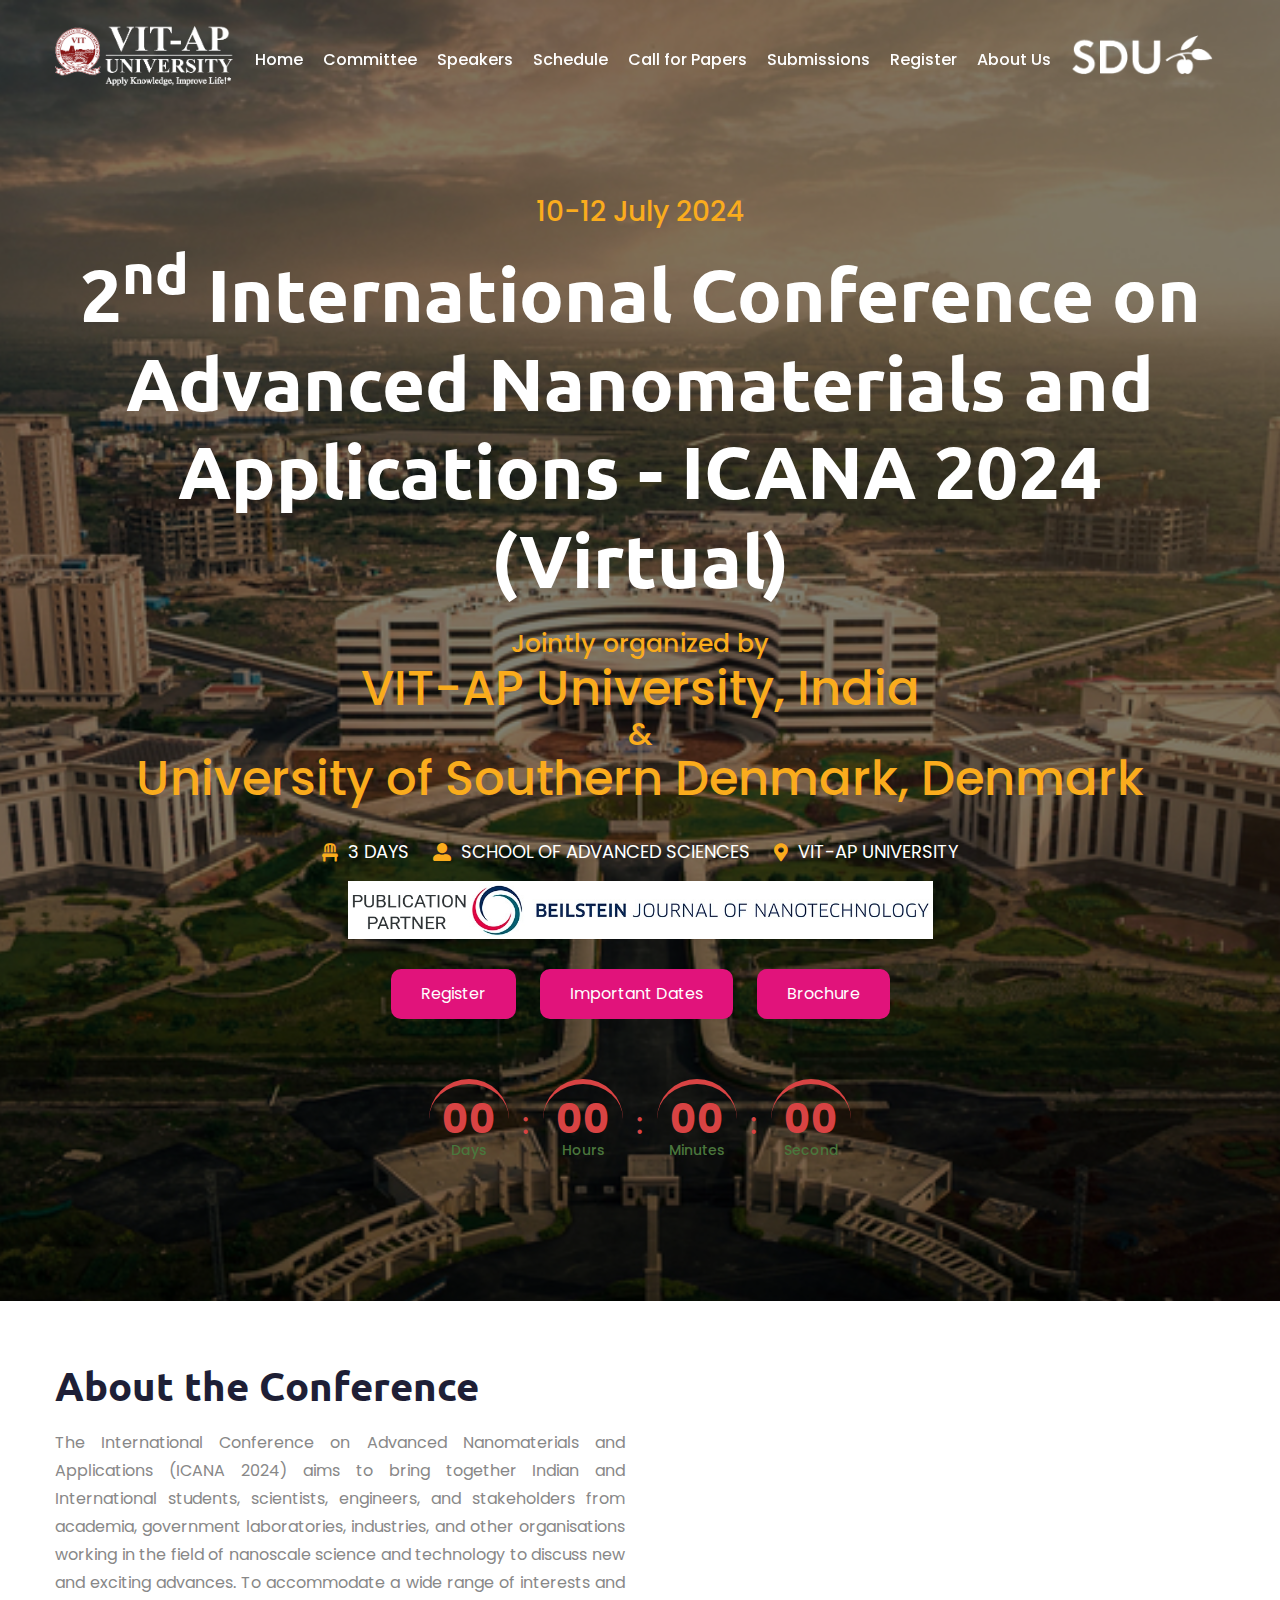
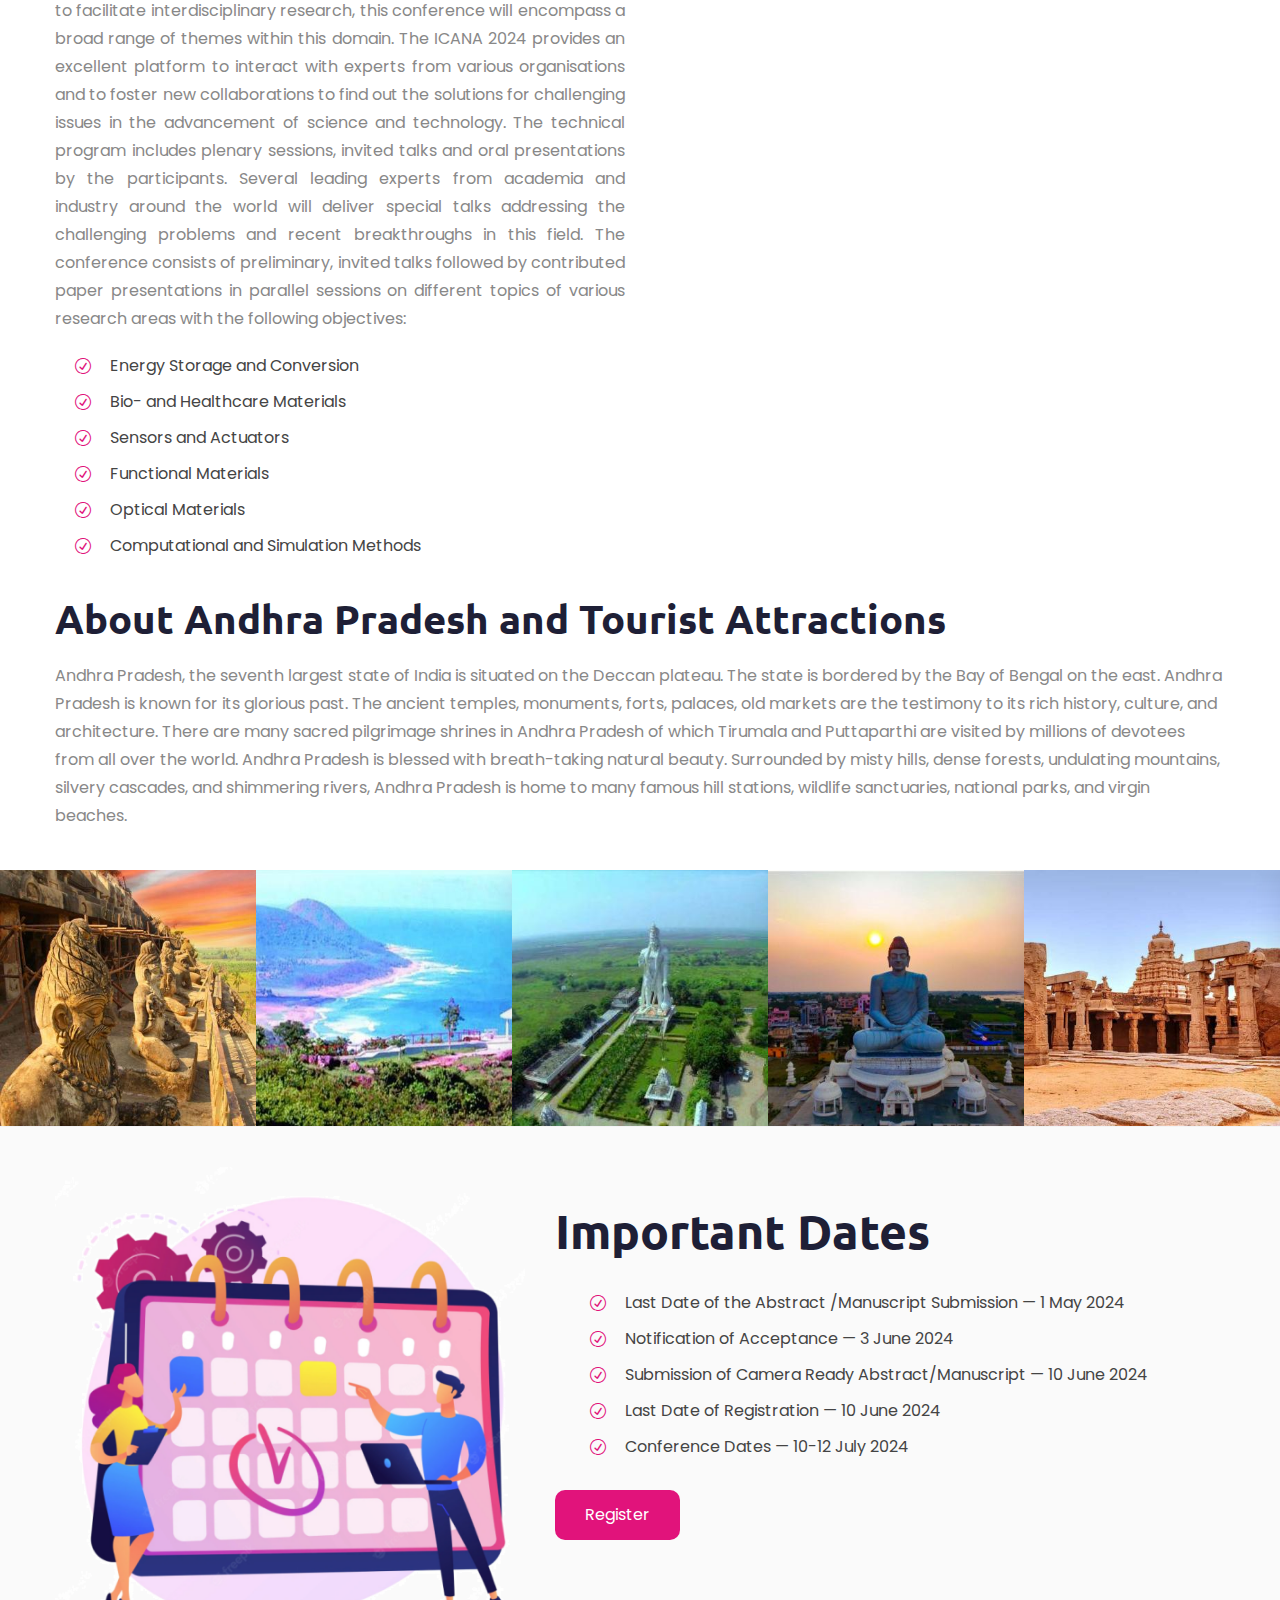
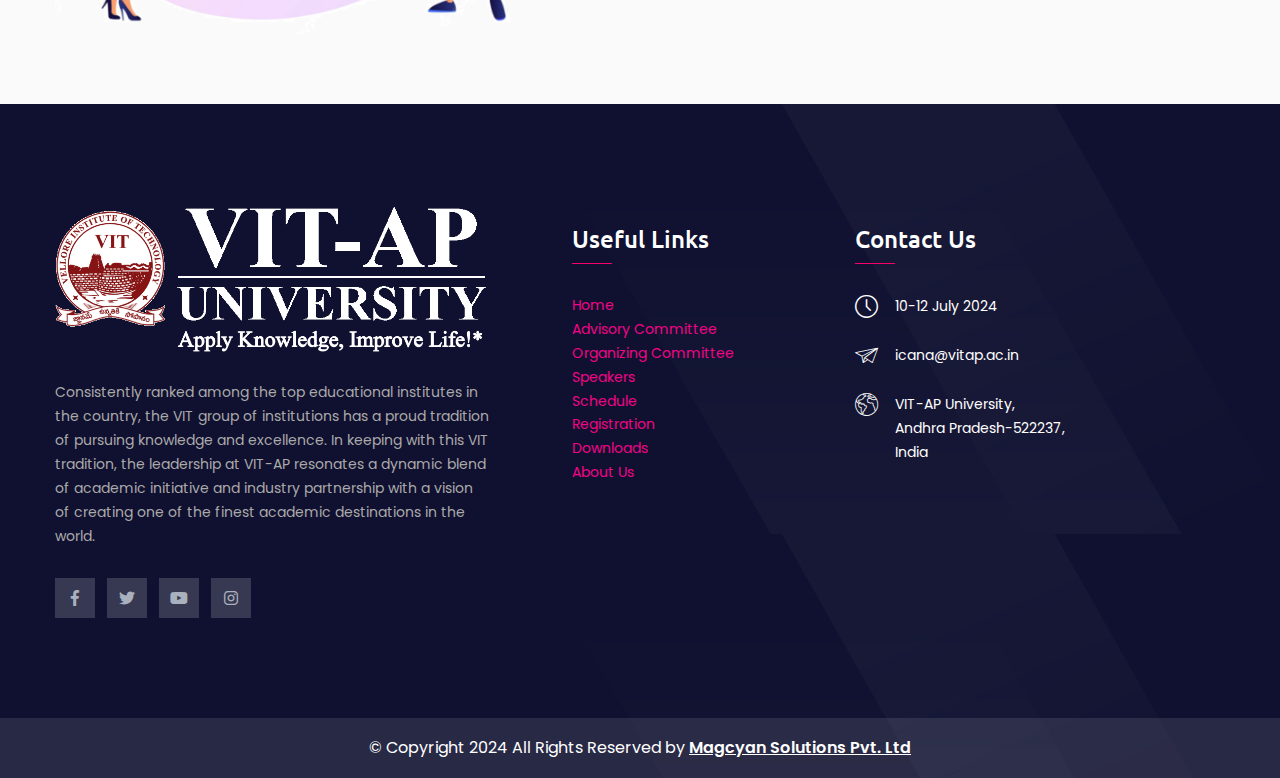
==== index.html @ 4a4b2428 "Lakshmi Email Feb20 11am" ====
<!DOCTYPE html>

<html lang="en">


<head>

    <meta http-equiv="cache-control" content="no-cache">
    <meta charset="utf-8">
    <meta http-equiv="cache-control" content="no-cache">
    <meta http-equiv="cache-control" content="no-cache">
    <meta charset="utf-8">
    <meta charset="utf-8">
    <title>ICANA | VIT-AP | 2024</title>

    <!-- Stylesheets -->

    <link href="css/bootstrap.css" rel="stylesheet">

    <link href="css/style.css" rel="stylesheet">

    <link href="css/responsive.css" rel="stylesheet">

    <!--Color Switcher Mockup-->

    <link href="css/color-switcher-design.css" rel="stylesheet">



    <link rel="shortcut icon" href="images/favicon.png" type="image/x-icon">

    <link rel="icon" href="images/favicon.png" type="image/x-icon">



    <!-- Responsive -->

    <meta http-equiv="X-UA-Compatible" content="IE=edge">

    <meta name="viewport" content="width=device-width, initial-scale=1.0, maximum-scale=1.0, user-scalable=0">



    <!--[if lt IE 9]><script src="https://cdnjs.cloudflare.com/ajax/libs/html5shiv/3.7.3/html5shiv.js"></script><![endif]-->

    <!--[if lt IE 9]><script src="js/respond.js"></script><![endif]-->



</head>



<body>



    <div class="page-wrapper">



        <!-- Preloader -->

        <div class="preloader"></div>

        <!-- Header span -->





        <!-- Main Header-->

        <header class="main-header">

            <div class="main-box">

                <div class="auto-container clearfix">


                    <div class="logo-box">
                        <div class="logo"><a href="https://vitap.ac.in/" target="_blank"><img src="images/logo.png"
                                    alt="" /></a>
                        </div>


                    </div>
                    <!--Nav Box-->

                    <div class="nav-outer clearfix">

                        <!--Mobile Navigation Toggler-->

                        <div class="mobile-nav-toggler"><span class="icon flaticon-menu"></span></div>

                        <!-- Main Menu -->

                        <nav class="main-menu navbar-expand-md navbar-light">

                            <div class="navbar-header">

                                <!-- Togg le Button -->

                                <button class="navbar-toggler" type="button" data-toggle="collapse"
                                    data-target="#navbarSupportedContent" aria-controls="navbarSupportedContent"
                                    aria-expanded="false" aria-label="Toggle navigation">

                                    <span class="icon flaticon-menu-button"></span>

                                </button>

                            </div>



                            <div class="collapse navbar-collapse clearfix" id="navbarSupportedContent">

                                <ul class="navigation clearfix">

                                    <li><a href="index.html">Home</a></li>

                                    <li class="dropdown"><a href="#">Committee</a>
                                        <ul>
                                            <li><a href="Advisory.html">Advisory</a></li>
                                            <li><a href="OrgCom.html">Organizing</a></li>
                                        </ul>
                                    </li>

                                    <li><a href="speaker.html">Speakers</a></li>

                                    <li><a href="schedule.html">Schedule</a></li>

                                    <li><a href="papers.html">Call for Papers</a></li>

                                    <li><a href="submit.html">Submissions</a></li>

                                    <li><a href="register.html">Register</a></li>

                                    <li><a href="about.html">About Us</a></li>
                                </ul>

                                <div class="logo" style="padding-left: 20px; max-width: 162px;"><a
                                        href="https://www.sdu.dk/en" target="_blank"><img src="images/logo2_white.png"
                                            alt="" title=""></a>
                                </div>

                        </nav>


                        <!-- Main Menu End-->

                    </div>




                </div>

            </div>



            <!-- Mobile Menu  -->

            <div class="mobile-menu">

                <div class="menu-backdrop"></div>

                <div class="close-btn"><span class="icon flaticon-cancel-1"></span></div>



                <!--Here Menu Will Come Automatically Via Javascript / Same Menu as in Header-->

                <nav class="menu-box">

                    <div class="nav-logo"><a href="https://vitap.ac.in/"><img src="images/logo-2.png" alt=""
                                title=""></a></div>



                    <ul class="navigation clearfix">
                        <!--Keep This Empty / Menu will come through Javascript-->
                    </ul>

                </nav>

            </div><!-- End Mobile Menu -->



        </header>

        <!--End Main Header -->



        <!-- Banner Section -->

        <section class="banner-section">

            <div class="banner-carousel owl-carousel owl-theme">

                <!-- Slide Item -->

                <div class="slide-item" style="background-image: url(images/main-slider/1.jpg);">

                    <div class="auto-container">

                        <div class="content-box">

                            <!-- <span class="title">July 16-18</span> -->

                            <span class="title">10-12 July 2024</span>
                            <h2>2<sup>nd</sup> International Conference on <br> Advanced Nanomaterials and
                                Applications - ICANA 2024 (Virtual) <br> </h2>
                            <!-- <h4>ICANA 2024 </h4> -->
                            <span class="title" style="line-height: 20px;font-size: 25px;">Jointly organized by</span>
                            <span class="title" style="line-height: 20px; font-size: xxx-large;">VIT-AP
                                University, India</span>
                            <span class="title" style="line-height: 20px; font-size: xx-large;">&</span>
                            <span class="title" style="line-height: 20px; font-size: xxx-large;">University of Southern
                                Denmark,
                                Denmark</span>

                            <ul class="info-list">
                                <li><span class="icon fa fa-chair"></span> 3 Days</li>
                                <li><span class="icon fa fa-user-alt"></span>School of Advanced Sciences</li>
                                <li><span class="icon fa fa-map-marker-alt"></span> VIT-AP University</li>
                            </ul>

                            <div style="display: block; margin-left: auto; margin-right: auto; margin-top: 10px; width: 50%;"><a href="https://www.beilstein-journals.org/bjnano/home"><img src="images/Beilstein1.jpg" alt=""
                                title=""></a></div>


                            <div class="btn-box"><a href="https://vtop1.vitap.ac.in/ICANA24/Conferenceinitial" class="theme-btn btn-style-two"
                                    style="margin: 30px 10px 0px 10px"><span class="btn-title">Register</span></a>

                                <a href="#lgx-important" class="theme-btn btn-style-two"
                                    style="margin: 30px 10px 0px 10px;"><span class="btn-title">Important
                                        Dates</span></a>
            
                                    <a href="files/Brochure_ICANA_2024.pdf" target="blank" class="theme-btn btn-style-two"
                                        style="margin: 30px 10px 0px 10px;"><span class="btn-title">Brochure</span></a>
                            </div>

                            <div class="banner-conference" style="margin-top: 50px">
                                <div class="time-counter">
                                    <div class="time-countdown clearfix" data-countdown="7/10/2024"></div>
                                </div>
                            </div>

                        </div>

                    </div>

                </div>

            </div>

        </section>

        <!-- <section class="coming-soon-section">

            <div class="auto-container">

                <div class="outer-box">

                    <div class="time-counter">
                        <div class="time-countdown clearfix" data-countdown="11/16/2024">
                            <div class="counter-column"><span class="count">188</span>Days</div>
                            <div class="counter-column"><span class="count">07</span>Hours</div>
                            <div class="counter-column"><span class="count">51</span>Minutes</div>
                            <div class="counter-column"><span class="count">32</span>Second</div>
                        </div>
                    </div>

                </div>

            </div>

        </section> -->
        <!-- About Section -->

        <section class="about-section-two">

            <div class="anim-icons full-width">

                <span class="icon icon-circle-blue wow fadeIn"></span>

                <span class="icon icon-dots wow fadeInleft"></span>

                <span class="icon icon-circle-1 wow zoomIn"></span>

            </div>

            <div class="auto-container" style="margin-bottom: 0%;"">

                <div class="row">

                    <!-- Content Column -->

                    <div class="content-column col-lg-6 col-md-12 col-sm-12">

                        <div class="inner-column">

                            <div class="sec-title">

                                <span class="title"></span>

                                <h2>About the Conference</h2>

                                <div class="text" style="text-align: justify">The International Conference on Advanced
                                    Nanomaterials and Applications (ICANA 2024) aims to bring together Indian and
                                    International students, scientists, engineers, and stakeholders from academia,
                                    government laboratories, industries, and other organisations working in the field of
                                    nanoscale science and technology to discuss new and exciting advances. To
                                    accommodate a wide range of interests and to facilitate interdisciplinary research,
                                    this conference will encompass a broad range of themes within this domain. The ICANA
                                    2024 provides an excellent platform to interact with experts from various
                                    organisations and to foster new collaborations to find out the solutions for
                                    challenging issues in the advancement of science and technology. The technical
                                    program includes plenary sessions, invited talks and oral presentations by the
                                    participants. Several leading experts from academia and industry around the world
                                    will deliver special talks addressing the challenging problems and recent
                                    breakthroughs in this field. The conference consists of preliminary, invited talks
                                    followed by contributed paper presentations in parallel sessions on different topics
                                    of various research areas with the following objectives:
                                     <br>
                                    <ul class="list-style-one" style="padding-left:20px;padding-top: 20px ;">

                                        <li>Energy Storage and Conversion</li>

                                        <li>Bio- and Healthcare Materials</li>

                                        <li>Sensors and Actuators</li>

                                        <li>Functional Materials</li>

                                        <li>Optical Materials</li>
                                        <li>Computational and Simulation Methods</li>
                                    </ul>
                                </div>
                            </div>



                        </div>

                    </div>

                    <!-- Image Column -->

                    <div class="image-column col-lg-6 col-md-12 col-sm-12">

                        <div class="image-box">

                            <figure class="image wow fadeIn"><img src="images/resource/about-img-1.png" alt="">
                            </figure>

                        </div>


                    </div>


                </div>
            </div>
            <div class="auto-container">
                <div class="row" style="margin-top: 0%;">
                    <!-- Content Column -->
                    <div class="content-column col-lg-12 col-md-12 col-sm-12">
                        <div class="inner-column">
                            <div class="sec-title">
                                <h2>About Andhra Pradesh and Tourist Attractions</h2>
                                <div class="text">Andhra Pradesh, the seventh largest state of India is situated
                                    on the Deccan plateau. The state is bordered by the Bay of Bengal on the east.
                                    Andhra Pradesh is known for its glorious past. The ancient temples, monuments,
                                    forts, palaces, old markets are the testimony to its rich history, culture,
                                    and architecture. There are many sacred pilgrimage shrines in Andhra Pradesh
                                    of which Tirumala and Puttaparthi are visited by millions of devotees from
                                    all over the world. Andhra Pradesh is blessed with breath-taking natural
                                    beauty. Surrounded by misty hills, dense forests, undulating mountains,
                                    silvery cascades, and shimmering rivers, Andhra Pradesh is home to many
                                    famous hill stations, wildlife sanctuaries, national parks, and virgin
                                    beaches.
                                </div>

                            </div>
                        </div>
                    </div>

                    <!-- <div class="image-column col-lg-12 col-md-12 col-sm-12">

                        <div class="image-box">

                            <figure class="image wow fadeIn"><img src="images/resource/about-img-1.html" alt="">
                            </figure>

                        </div>

                    </div> -->
                </div>

            </div>


        </section>

        <!--End About Section -->






        <!-- Gallery Section -->
        <section class="gallery-section style-two">
            <div class="gallery-carousel owl-carousel owl-theme">
                <!-- Gallery Item -->
                <div class="gallery-item">
                    <div class="image-box">
                        <figure class="image"><img src="images/gallery/10.jpg" alt=""></figure>
                        <div class="overlay-box"><a href="images/gallery/10.jpg" class="lightbox-image"
                                data-fancybox="gallery"><span class="icon fa fa-expand-arrows-alt"></span></a></div>
                    </div>
                </div>

                <!-- Gallery Item -->
                <div class="gallery-item">
                    <div class="image-box">
                        <figure class="image"><img src="images/gallery/11.jpg" alt=""></figure>
                        <div class="overlay-box"><a href="images/gallery/11.jpg" class="lightbox-image"
                                data-fancybox="gallery"><span class="icon fa fa-expand-arrows-alt"></span></a></div>
                    </div>
                </div>

                <!-- Gallery Item -->
                <div class="gallery-item">
                    <div class="image-box">
                        <figure class="image"><img src="images/gallery/13.jpg" alt=""></figure>
                        <div class="overlay-box"><a href="images/gallery/13.jpg" class="lightbox-image"
                                data-fancybox="gallery"><span class="icon fa fa-expand-arrows-alt"></span></a></div>
                    </div>
                </div>

                <!-- Gallery Item -->
                <div class="gallery-item">
                    <div class="image-box">
                        <figure class="image"><img src="images/gallery/14.jpg" alt=""></figure>
                        <div class="overlay-box"><a href="images/gallery/14.jpg" class="lightbox-image"
                                data-fancybox="gallery"><span class="icon fa fa-expand-arrows-alt"></span></a></div>
                    </div>
                </div>

                <!-- Gallery Item -->
                <div class="gallery-item">
                    <div class="image-box">
                        <figure class="image"><img src="images/gallery/15.jpg" alt=""></figure>
                        <div class="overlay-box"><a href="images/gallery/15.jpg" class="lightbox-image"
                                data-fancybox="gallery"><span class="icon fa fa-expand-arrows-alt"></span></a></div>
                    </div>
                </div>

                <!-- Gallery Item -->
                <div class="gallery-item">
                    <div class="image-box">
                        <figure class="image"><img src="images/gallery/16.jpg" alt=""></figure>
                        <div class="overlay-box"><a href="images/gallery/16.jpg" class="lightbox-image"
                                data-fancybox="gallery"><span class="icon fa fa-expand-arrows-alt"></span></a></div>
                    </div>
                </div>

                <div class="gallery-item">
                    <div class="image-box">
                        <figure class="image"><img src="images/gallery/17.jpg" alt=""></figure>
                        <div class="overlay-box"><a href="images/gallery/17.jpg" class="lightbox-image"
                                data-fancybox="gallery"><span class="icon fa fa-expand-arrows-alt"></span></a></div>
                    </div>
                </div>

                <div class="gallery-item">
                    <div class="image-box">
                        <figure class="image"><img src="images/gallery/18.jpg" alt=""></figure>
                        <div class="overlay-box"><a href="images/gallery/18.jpg" class="lightbox-image"
                                data-fancybox="gallery"><span class="icon fa fa-expand-arrows-alt"></span></a></div>
                    </div>
                </div>

                <div class="gallery-item">
                    <div class="image-box">
                        <figure class="image"><img src="images/gallery/19.jpg" alt=""></figure>
                        <div class="overlay-box"><a href="images/gallery/19.jpg" class="lightbox-image"
                                data-fancybox="gallery"><span class="icon fa fa-expand-arrows-alt"></span></a></div>
                    </div>
                </div>

                <div class="gallery-item">
                    <div class="image-box">
                        <figure class="image"><img src="images/gallery/20.jpg" alt=""></figure>
                        <div class="overlay-box"><a href="images/gallery/20.jpg" class="lightbox-image"
                                data-fancybox="gallery"><span class="icon fa fa-expand-arrows-alt"></span></a></div>
                    </div>
                </div>

                <div class="gallery-item">
                    <div class="image-box">
                        <figure class="image"><img src="images/gallery/12.jpg" alt=""></figure>
                        <div class="overlay-box"><a href="images/gallery/12.jpg" class="lightbox-image"
                                data-fancybox="gallery"><span class="icon fa fa-expand-arrows-alt"></span></a></div>
                    </div>
                </div>
            </div>
        </section>
        <!--End Gallery Section -->




        <!-- Why Choose Us -->

        <section id="lgx-important" class="why-choose-us">

            <div class="auto-container">

                <div class="row">

                    <div class="content-column col-lg-7 col-md-12 col-sm-12 order-2">

                        <div class="inner-column">

                            <div class="sec-title">

                                <span class="title"></span>

                                <h2>Important Dates</h2>

                                <!-- <div class="text">Lorem ipsum dolor sit amet, consectetur adipisicing elit, sed do eiusmtempor incididunt labore et dolore magna aliqu enim ad minim veniam quis nostrud exercitation ullamco laboris nisi ut aliquip</div> -->

                            </div>

                            <ul class="list-style-one">

                                <li>Last Date of the Abstract /Manuscript Submission — 1 May 2024</li>

                                <li>Notification of Acceptance — 3 June 2024</li>

                                <li>Submission of Camera Ready Abstract/Manuscript — 10 June 2024</li>

                                <li>Last Date of Registration — 10 June 2024</li>

                                <li>Conference Dates — 10-12 July 2024</li>



                            </ul>
                            <div class="btn-box">

                                <a href="register.html" class="theme-btn btn-style-two"><span
                                        class="btn-title">Register</span></a>

                            </div>

                        </div>

                    </div>

                    <div class="image-column col-lg-5 col-md-12 col-sm-12">

                        <div class="image-box">

                            <figure class="image"><img src="images/background/3.png" alt=""></figure>

                        </div>

                    </div>

                </div>

            </div>

        </section>

        <!-- End Why Choose Us -->




        <!-- Features Section Two -->

        <!-- <section class="features-section-two">

        <div class="auto-container">

            <div class="anim-icons">   

                <span class="icon twist-line-1 wow zoomIn"></span>

                <span class="icon twist-line-2 wow zoomIn" data-wow-delay="1s"></span>

                <span class="icon twist-line-3 wow zoomIn" data-wow-delay="2s"></span>

            </div>



            <div class="row">


                <div class="title-block col-lg-4 col-md-12 col-sm-12 wow fadeInUp">

                    <div class="inner-box">

                        <div class="sec-title">

                            <span class="title">Features</span>

                            <h2>Our Feature</h2>

                        </div>

                    </div>

                </div>




                <div class="feature-block-two col-lg-4 col-md-6 col-sm-12 wow fadeInUp">

                    <div class="inner-box">

                        <div class="icon-box"><span class="icon flaticon-lecture"></span></div>

                        <h4><a href="https://expert-themes.com/support/ticket/7690">Great Speakers</a></h4>

                        <div class="text">Dolor sit amet consectetur elit sed do eiusmod tempor incd.</div>

                    </div>

                </div>





                <div class="feature-block-two col-lg-4 col-md-6 col-sm-12 wow fadeInUp">

                    <div class="inner-box">

                        <div class="icon-box"><span class="icon flaticon-search"></span></div>

                        <h4><a href="https://expert-themes.com/support/ticket/7690">Experience</a></h4>

                        <div class="text">Dolor sit amet consectetur elit sed do eiusmod tempor incd.</div>

                    </div>

                </div>




                <div class="feature-block-two col-lg-4 col-md-6 col-sm-12 wow fadeInUp" data-wow-delay="400ms">

                    <div class="inner-box">

                        <div class="icon-box"><span class="icon flaticon-diamond-1"></span></div>

                        <h4><a href="https://expert-themes.com/support/ticket/7690">Networking</a></h4>

                        <div class="text">Dolor sit amet consectetur elit sed do eiusmod tempor incd.</div>

                    </div>

                </div>



                <div class="feature-block-two col-lg-4 col-md-6 col-sm-12 wow fadeInUp" data-wow-delay="800ms">

                    <div class="inner-box">

                        <div class="icon-box"><span class="icon flaticon-success"></span></div>

                        <h4><a href="https://expert-themes.com/support/ticket/7690">Party</a></h4>

                        <div class="text">Dolor sit amet consectetur elit sed do eiusmod tempor incd.</div>

                    </div>

                </div>




                <div class="feature-block-two col-lg-4 col-md-6 col-sm-12 wow fadeInUp" data-wow-delay="1200ms">

                    <div class="inner-box">

                        <div class="icon-box"><span class="icon flaticon-employee"></span></div>

                        <h4><a href="https://expert-themes.com/support/ticket/7690">New People</a></h4>

                        <div class="text">Dolor sit amet consectetur elit sed do eiusmod tempor incd.</div>

                    </div>

                </div>

            </div>

        </div>

    </section> -->

        <!--End Features Section -->







        <!-- Main Footer -->

        <footer class="main-footer">

            <!--Widgets Section-->

            <div class="widgets-section">

                <div class="auto-container">

                    <div class="row">

                        <!--Big Column-->

                        <div class="big-column col-xl-8 col-lg-12 col-md-12 col-sm-12">

                            <div class="row">

                                <!--Footer Column-->

                                <div class="footer-column col-xl-7 col-lg-6 col-md-6 col-sm-12">

                                    <div class="footer-widget about-widget">

                                        <div class="logo">

                                            <a href="https://vitap.ac.in/" target="blank"><img src="images/logo.png"
                                                    alt="" /></a>

                                        </div>


                                        <div class="text">

                                            <p>Consistently ranked among the top educational institutes in the country,
                                                the
                                                VIT group of institutions has a proud tradition of pursuing knowledge
                                                and excellence. In keeping with this VIT tradition, the leadership at
                                                VIT-AP resonates a dynamic blend of
                                                academic initiative and industry partnership with a vision of creating
                                                one of the finest academic destinations in the world.</p>

                                        </div>

                                        <ul class="social-icon-one social-icon-colored">

                                            <li><a href="https://www.facebook.com/vitap.university" target="blank"><i
                                                        class="fab fa-facebook-f"></i></a></li>

                                            <li><a href="https://twitter.com/VITAPuniversity" target="blank"><i
                                                        class="fab fa-twitter"></i></a></li>

                                            <li><a href="https://www.youtube.com/c/VITAP" target="blank"><i
                                                        class="fab fa-youtube"></i></a></li>

                                            <li><a href="https://www.instagram.com/vitap.university/" target="blank"><i
                                                        class="fab fa-instagram"></i></a></li>

                                        </ul>

                                    </div>

                                </div>



                                <!--Footer Column-->

                                <div class="footer-column col-xl-5 col-lg-6 col-md-6 col-sm-12">

                                    <div class="footer-widget useful-links">

                                        <h2 class="widget-title">Useful Links</h2>

                                        <ul class="navigation clearfix">

                                            <li><a href="index.html">Home</a></li>

                                            <li><a href="Advisory.html">Advisory Committee</a></li>

                                            <li><a href="OrgCom.html">Organizing Committee</a></li>

                                            <li><a href="speaker.html">Speakers</a></li>

                                            <li><a href="schedule.html">Schedule</a></li>

                                            <li><a href="register.html">Registration</a></li>

                                            <li><a href="files/Brochure_ICANA_2024.pdf" download="Brochure_ICANA_2024"
                                                    target="blank">Downloads</a></li>

                                            <li><a href="about.html">About Us</a></li>

                                        </ul>

                                    </div>

                                </div>

                            </div>

                        </div>



                        <!--Big Column-->

                        <div class="big-column col-xl-4 col-lg-12 col-md-12 col-sm-12">

                            <div class="row">

                                <!--Footer Column-->

                                <div class="footer-column col-lg-8 col-md-8 col-sm-12">

                                    <!--Footer Column-->

                                    <div class="footer-widget contact-widget">

                                        <h2 class="widget-title">Contact Us</h2>

                                        <!--Footer Column-->

                                        <div class="widget-content">

                                            <ul class="contact-list">

                                                <li>

                                                    <span class="icon flaticon-clock"></span>

                                                    <div class="text">10-12 July 2024</div>

                                                </li>

                                                <li>

                                                    <span class="icon flaticon-paper-plane"></span>

                                                    <div class="text"><a
                                                            href="mailto:icana@vitap.ac.in">icana@vitap.ac.in</a>
                                                    </div>

                                                </li>



                                                <li>

                                                    <span class="icon flaticon-worldwide"></span>

                                                    <div class="text">VIT-AP University,<br> Andhra Pradesh-522237,
                                                        India</div>

                                                </li>

                                            </ul>

                                        </div>

                                    </div>

                                </div>



                                <!--Footer Column-->

                            </div>

                        </div>

                    </div>

                </div>

            </div>



            <!--Footer Bottom-->

            <div class="footer-bottom">

                <div class="auto-container">

                    <div class="inner-container clearfix">

                        <div class="copyright-text">

                            <p>© Copyright 2024 All Rights Reserved by <a href="index.html">Magcyan Solutions Pvt.
                                    Ltd</a></p>

                        </div>

                    </div>

                </div>

            </div>

        </footer>

        <!-- End Footer -->

    </div>

    <!--End pagewrapper-->



    <!--Scroll to top-->
    <div class="scroll-notice ">
        <ul>
            <li>Opening date of the Extended abstract submission — 1 May 2024</li>

            <li>Last Date of the Abstract /Manuscript Submission — 1 May 2024</li>

            <li>Notification of Acceptance — 3 June 2024</li>

            <li>Submission of Camera Ready Abstract/Manuscript — 10 June 2024</li>

            <li>Last Date of Registration — 10 June 2024</li>
        </ul>
    </div>
    <div class="scroll-to-top scroll-to-target" data-target="html"><span class="fa fa-angle-double-up"></span></div>

    <script src="js/jquery.js"></script>

    <script src="js/popper.min.js"></script>

    <script src="js/bootstrap.min.js"></script>

    <script src="js/jquery-ui.js"></script>

    <script src="js/jquery.fancybox.js"></script>

    <script src="js/appear.js"></script>

    <script src="js/owl.js"></script>

    <script src="js/jquery.countdown.js"></script>

    <script src="js/wow.js"></script>

    <script src="js/script.js"></script>

    <!-- Color Setting -->

    <script src="js/color-settings.js"></script>

</body>


</html>
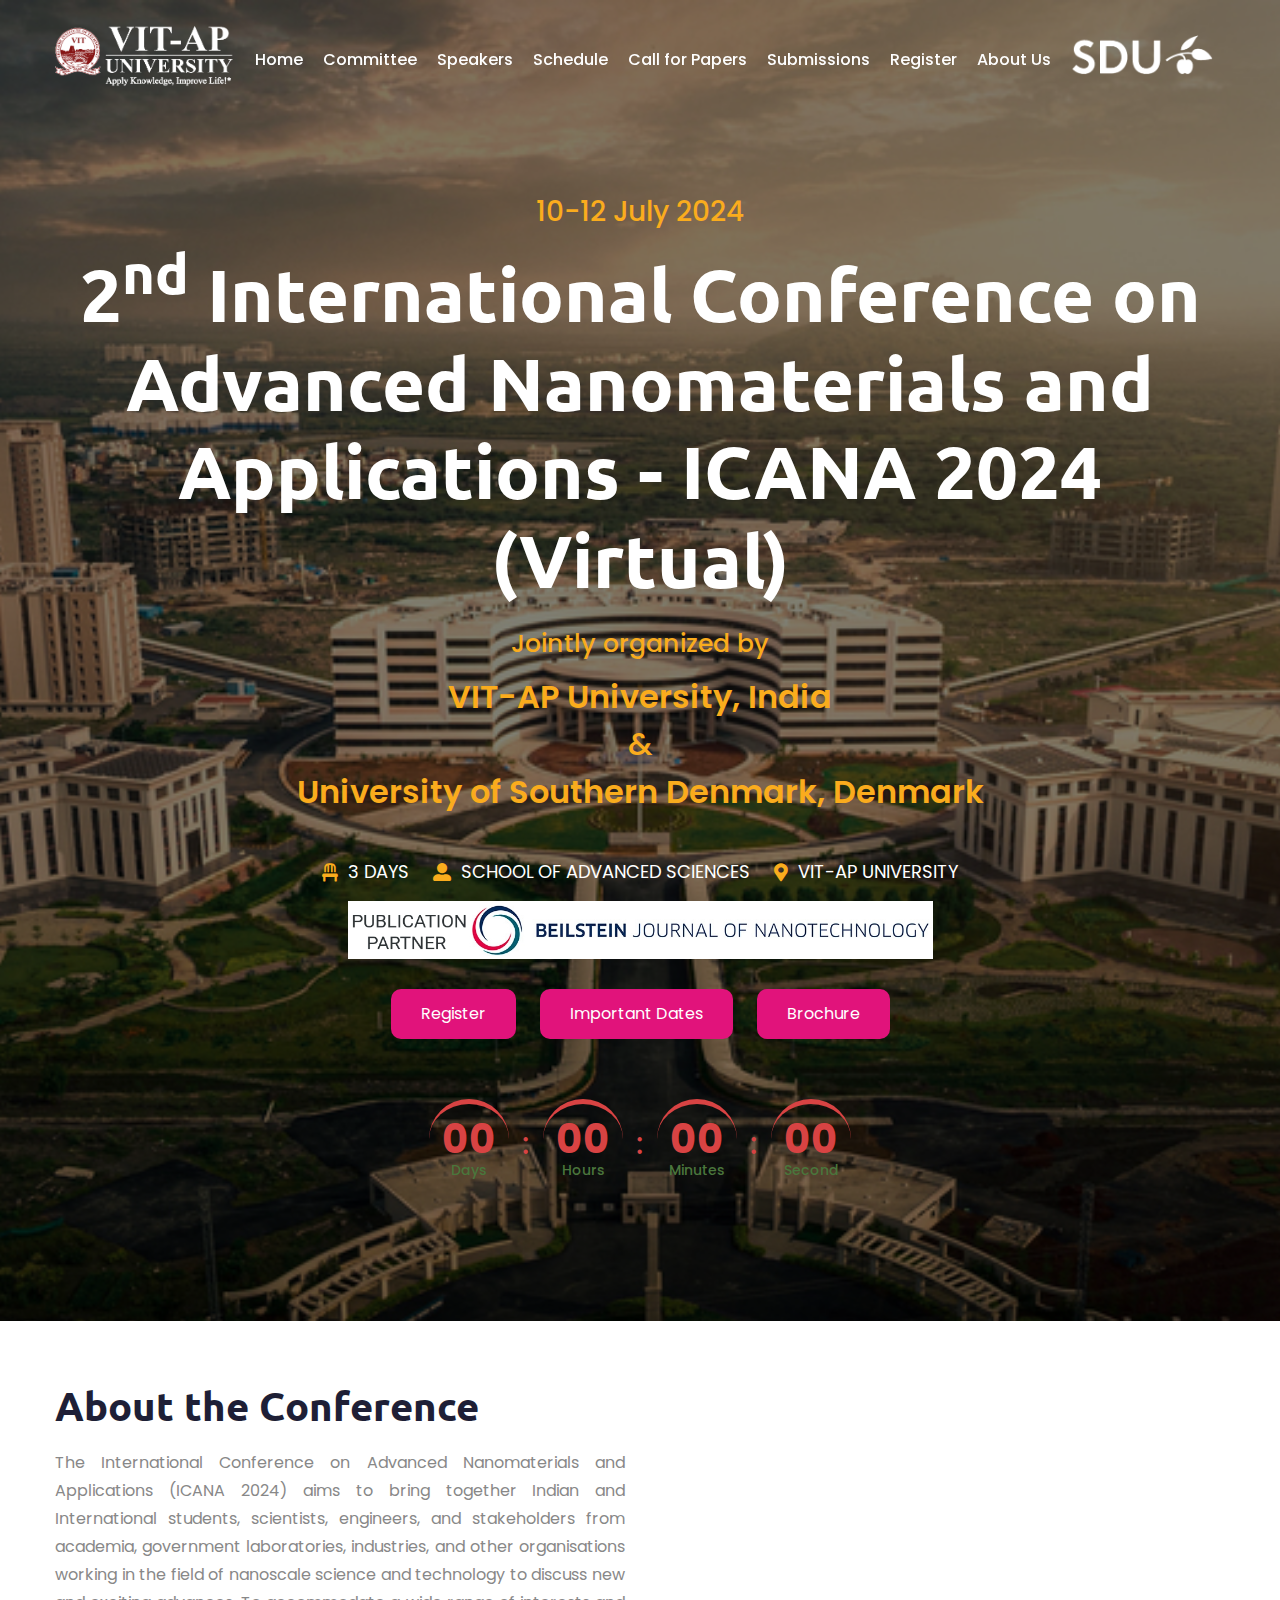
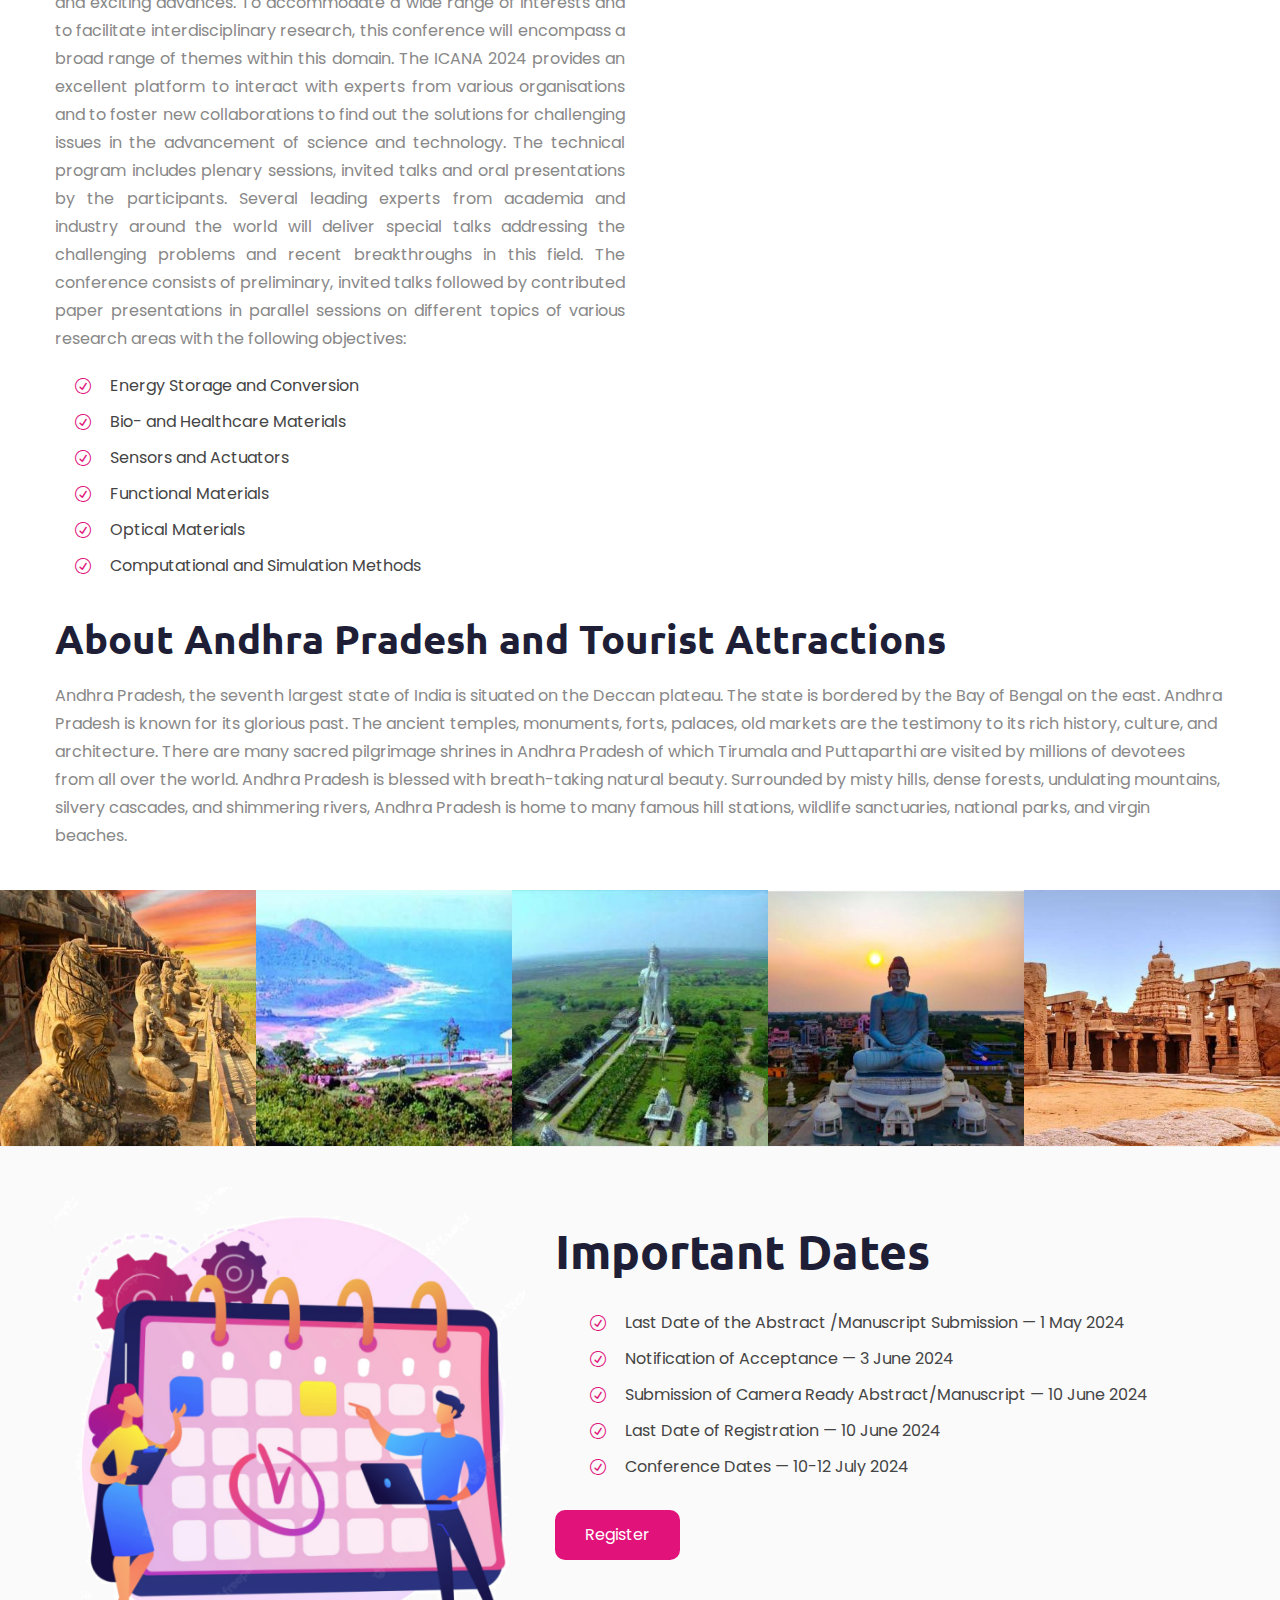
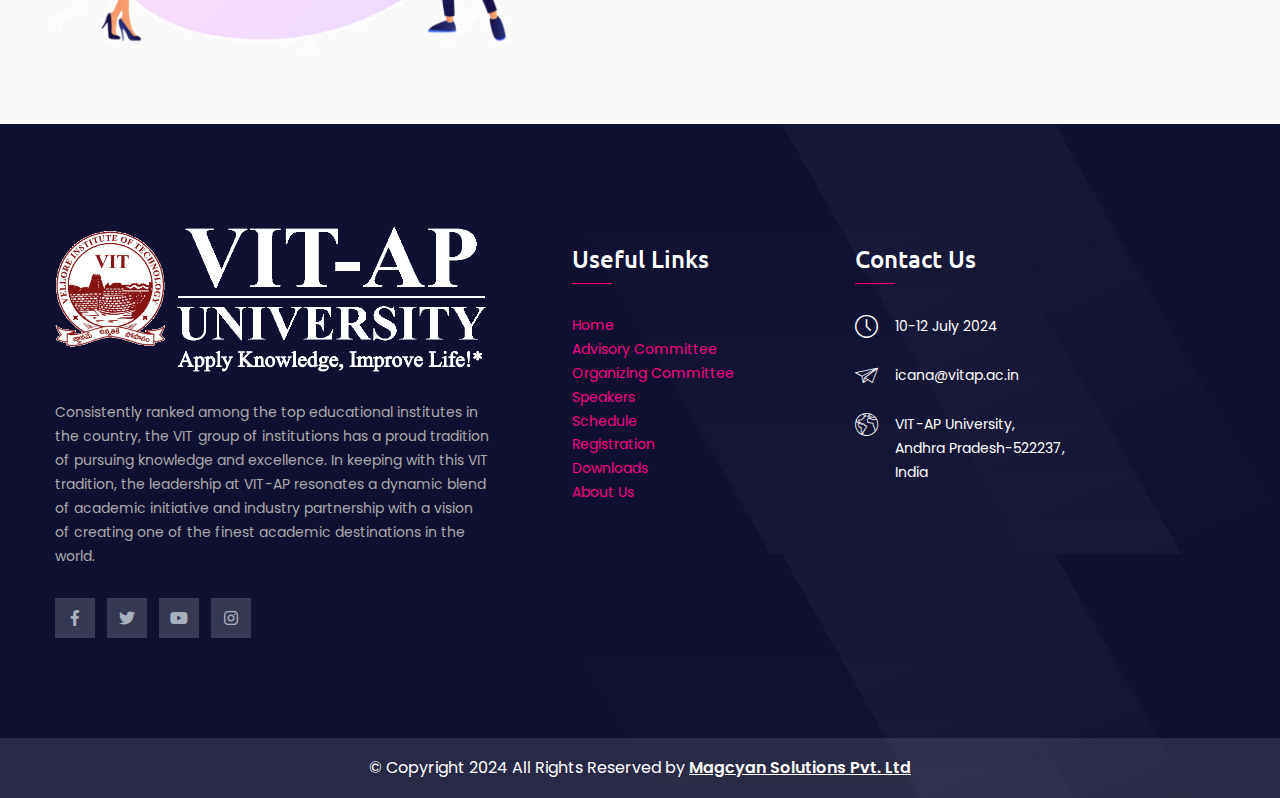
==== commit bca26dfc: "Home mobile view" ====
--- a/index.html
+++ b/index.html
@@ -216,10 +216,10 @@
                                 Applications - ICANA 2024 (Virtual) <br> </h2>
                             <!-- <h4>ICANA 2024 </h4> -->
                             <span class="title" style="line-height: 20px;font-size: 25px;">Jointly organized by</span>
-                            <span class="title" style="line-height: 20px; font-size: xxx-large;">VIT-AP
+                            <span class="title" style="line-height: 35px; font-size: xx-large; font-weight: 600;">VIT-AP
                                 University, India</span>
-                            <span class="title" style="line-height: 20px; font-size: xx-large;">&</span>
-                            <span class="title" style="line-height: 20px; font-size: xxx-large;">University of Southern
+                            <span class="title" style="line-height: 10px; font-size: xx-large;">&</span>
+                            <span class="title" style="line-height: 35px; font-size: xx-large; font-weight: 600;">University of Southern
                                 Denmark,
                                 Denmark</span>
 
@@ -229,11 +229,11 @@
                                 <li><span class="icon fa fa-map-marker-alt"></span> VIT-AP University</li>
                             </ul>
 
-                            <div style="display: block; margin-left: auto; margin-right: auto; margin-top: 10px; width: 50%;"><a href="https://www.beilstein-journals.org/bjnano/home"><img src="images/Beilstein1.jpg" alt=""
+                            <div style="display: block; margin-left: auto; margin-right: auto; margin-top: 10px; width: 50%;"><a href="https://www.beilstein-journals.org/bjnano/home" target="_blank"><img src="images/Beilstein1.jpg" alt=""
                                 title=""></a></div>
 
 
-                            <div class="btn-box"><a href="https://vtop1.vitap.ac.in/ICANA24/Conferenceinitial" class="theme-btn btn-style-two"
+                            <div class="btn-box"><a href="https://vtop1.vitap.ac.in/ICANA24/Conferenceinitial" target="_blank" class="theme-btn btn-style-two"
                                     style="margin: 30px 10px 0px 10px"><span class="btn-title">Register</span></a>
 
                                 <a href="#lgx-important" class="theme-btn btn-style-two"
@@ -551,14 +551,11 @@
 
                                 <li>Conference Dates — 10-12 July 2024</li>
 
-
-
                             </ul>
                             <div class="btn-box">
 
-                                <a href="register.html" class="theme-btn btn-style-two"><span
+                                <a href="https://vtop1.vitap.ac.in/ICANA24/Conferenceinitial" target="_blank" class="theme-btn btn-style-two"><span
                                         class="btn-title">Register</span></a>
-
                             </div>
 
                         </div>
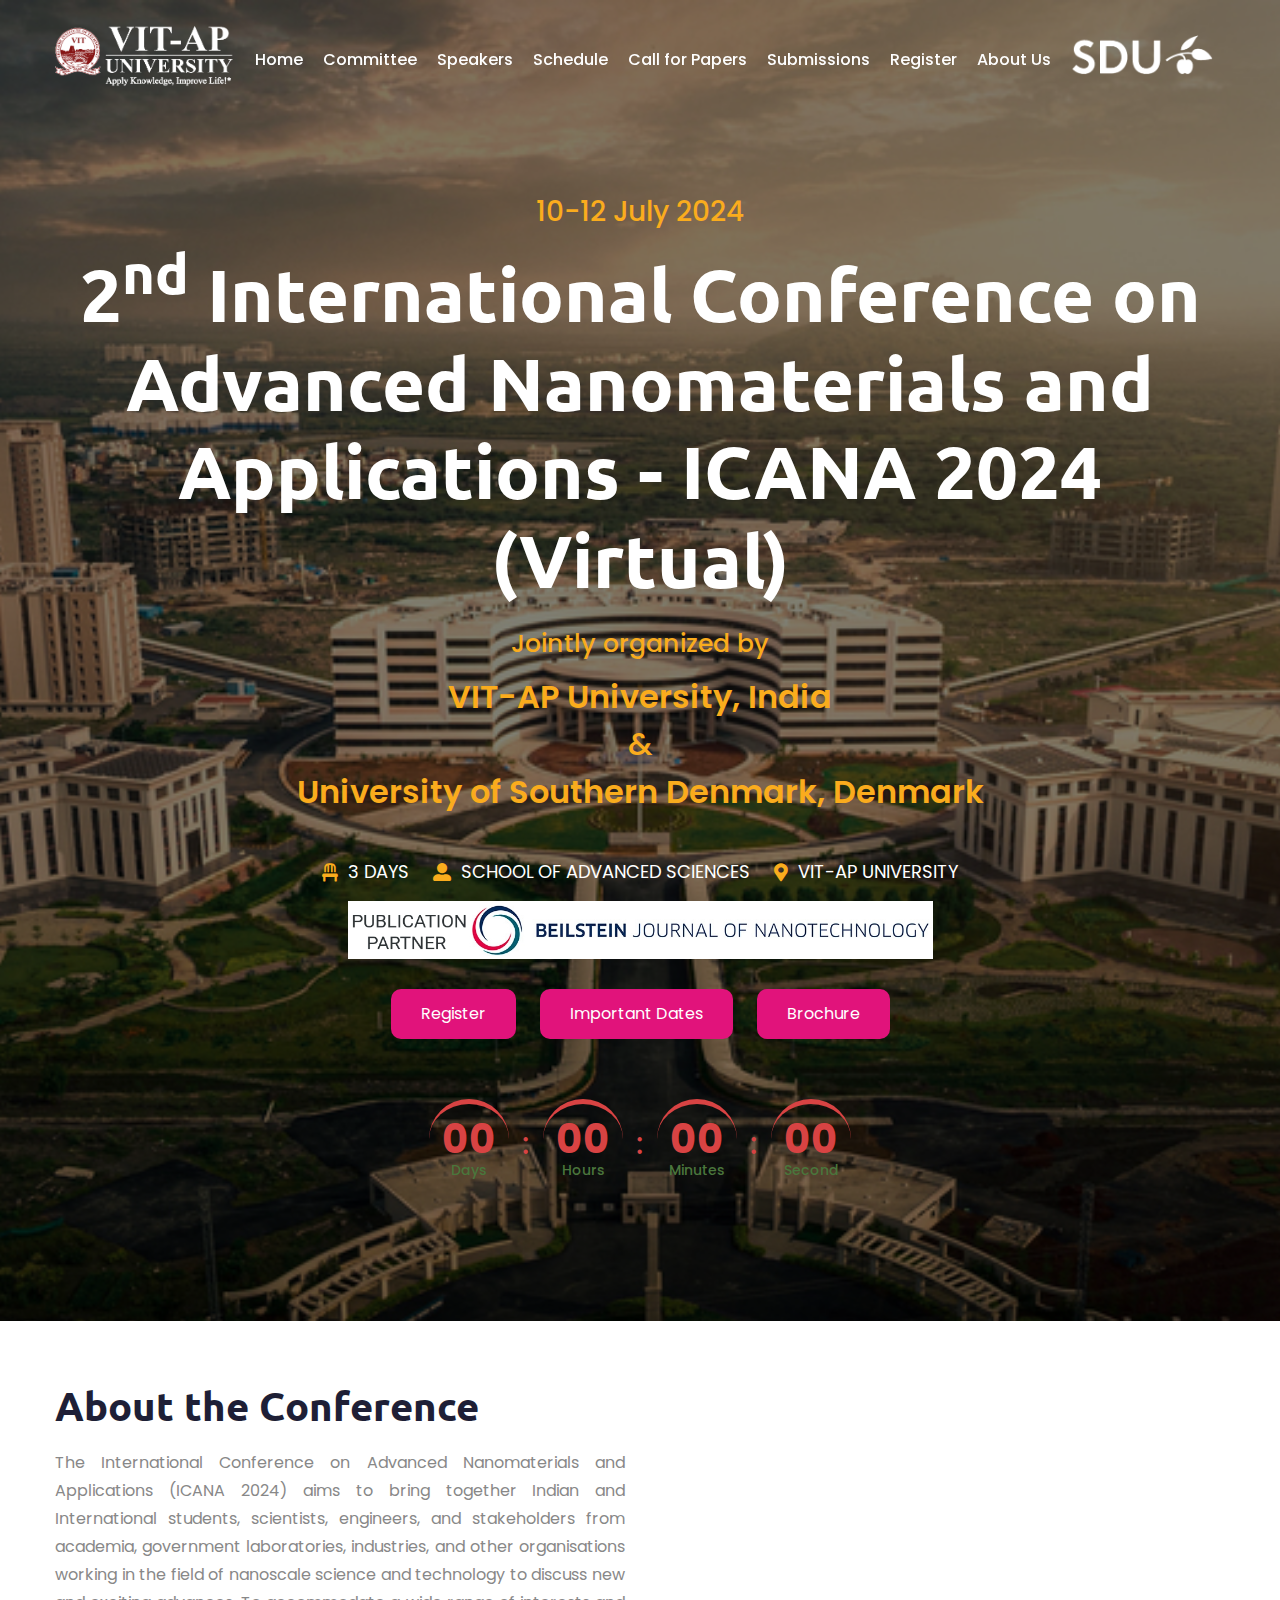
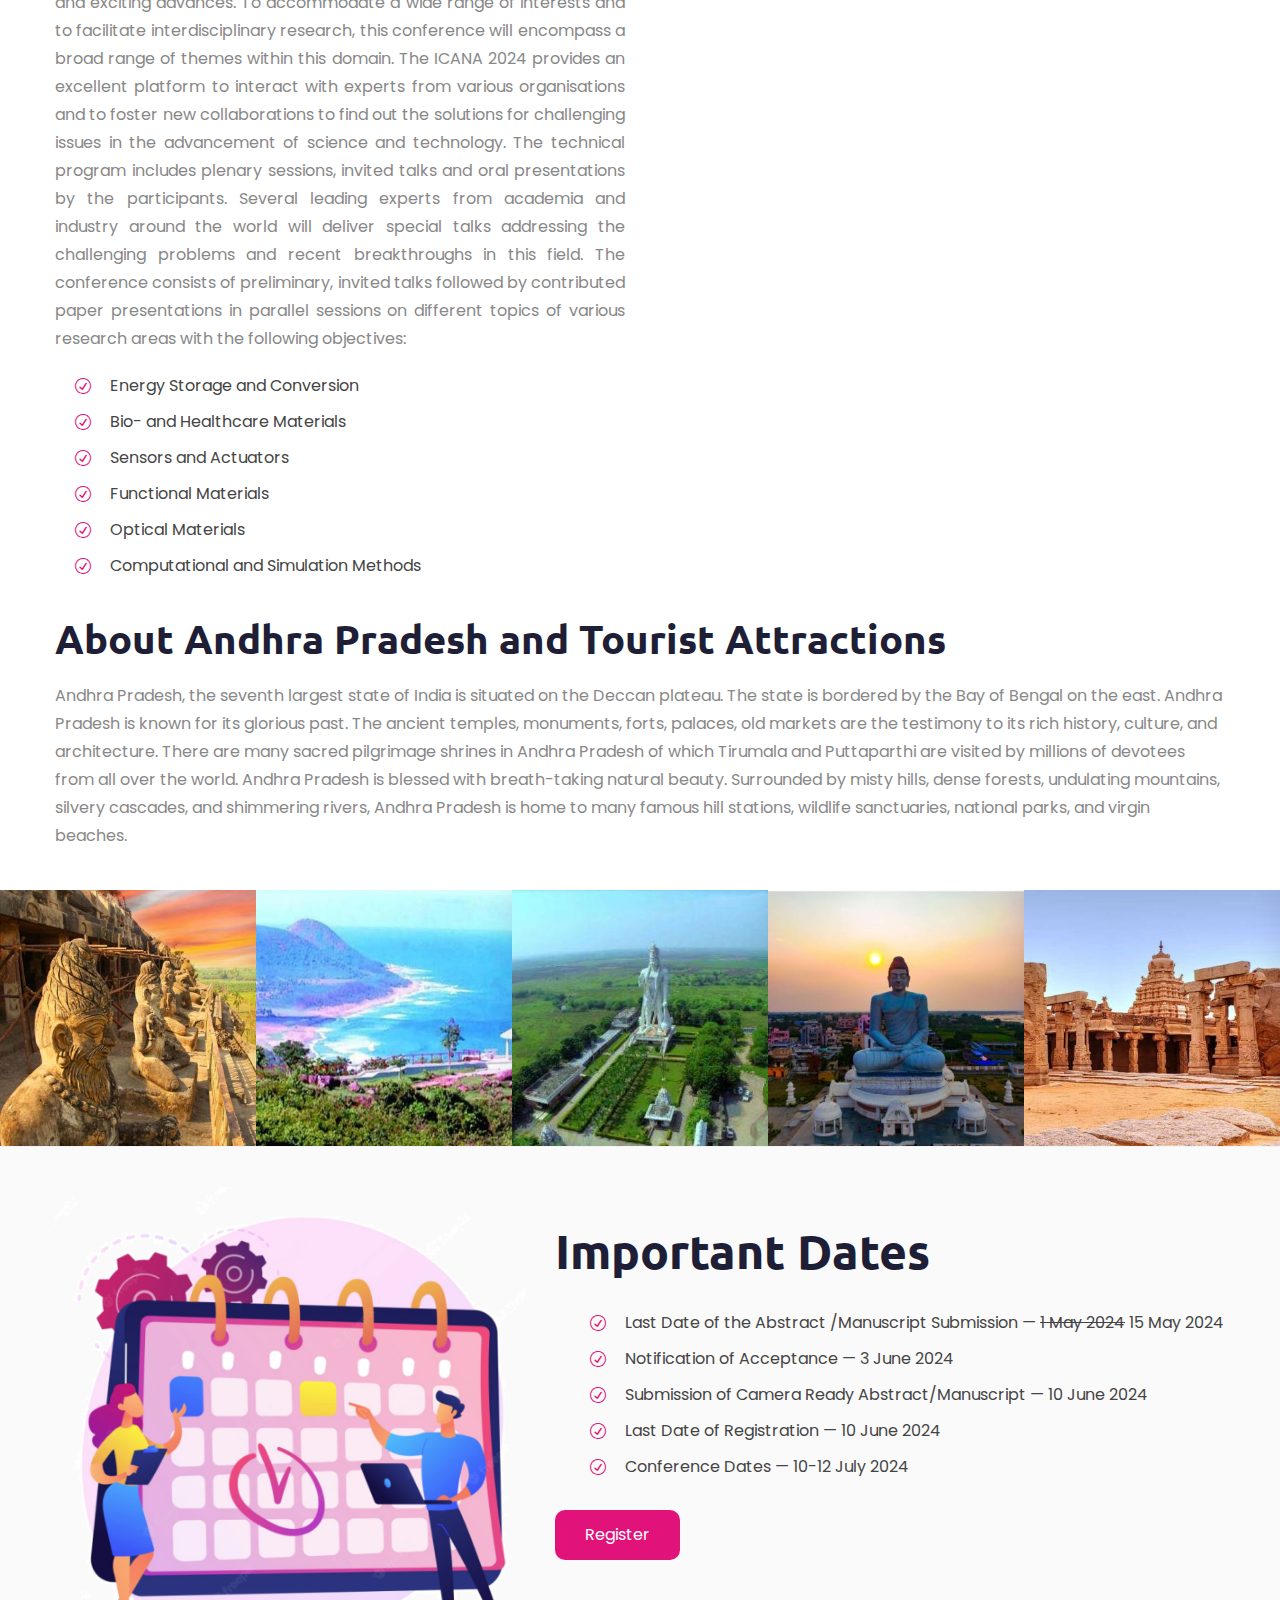
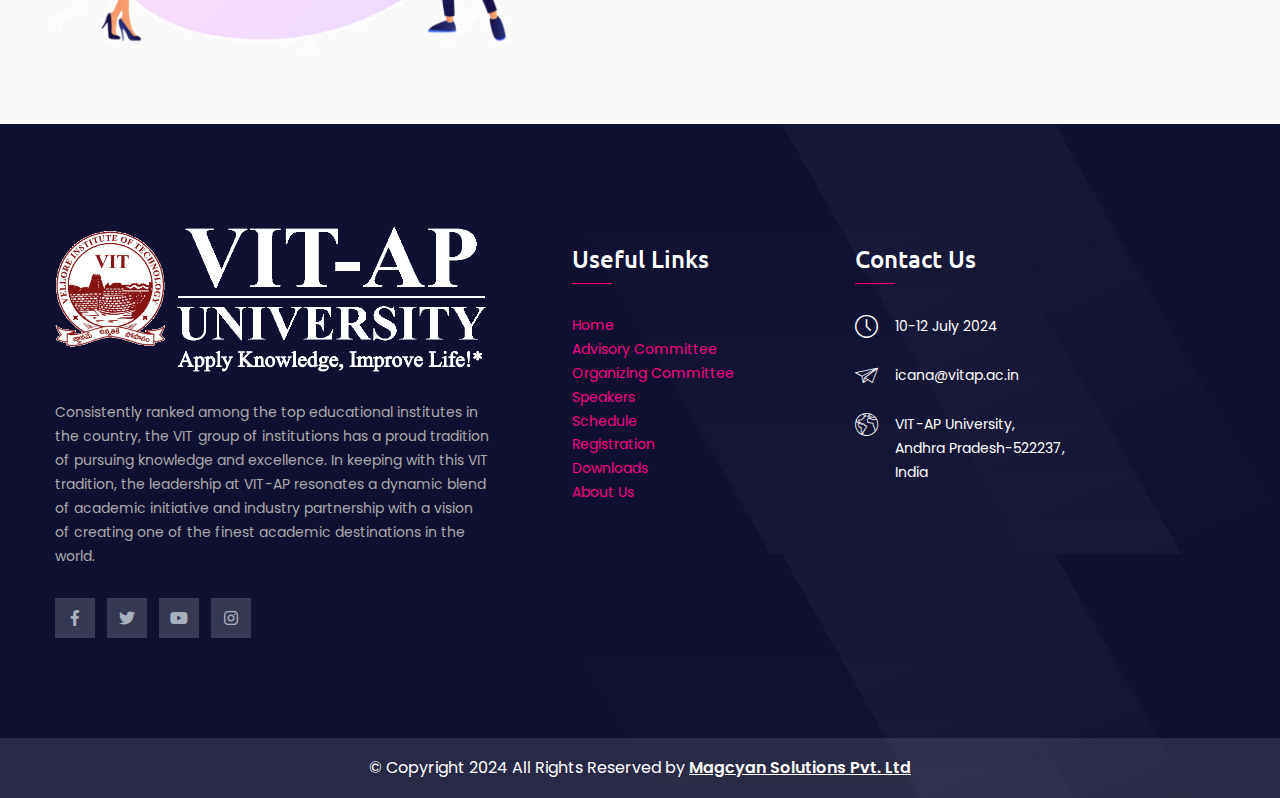
==== commit 17294f14: "15 May" ====
--- a/index.html
+++ b/index.html
@@ -541,7 +541,7 @@
 
                             <ul class="list-style-one">
 
-                                <li>Last Date of the Abstract /Manuscript Submission — 1 May 2024</li>
+                                <li>Last Date of the Abstract /Manuscript Submission — <s>1 May 2024</s>  15 May 2024</li>
 
                                 <li>Notification of Acceptance — 3 June 2024</li>
 
@@ -933,9 +933,9 @@
     <!--Scroll to top-->
     <div class="scroll-notice ">
         <ul>
-            <li>Opening date of the Extended abstract submission — 1 May 2024</li>
-
-            <li>Last Date of the Abstract /Manuscript Submission — 1 May 2024</li>
+            <li>Opening date of the Extended abstract submission — <s>1 May 2024</s>  15 May 2024</li>
+
+            <li>Last Date of the Abstract /Manuscript Submission — <s>1 May 2024</s>  15 May 2024</li>
 
             <li>Notification of Acceptance — 3 June 2024</li>
 
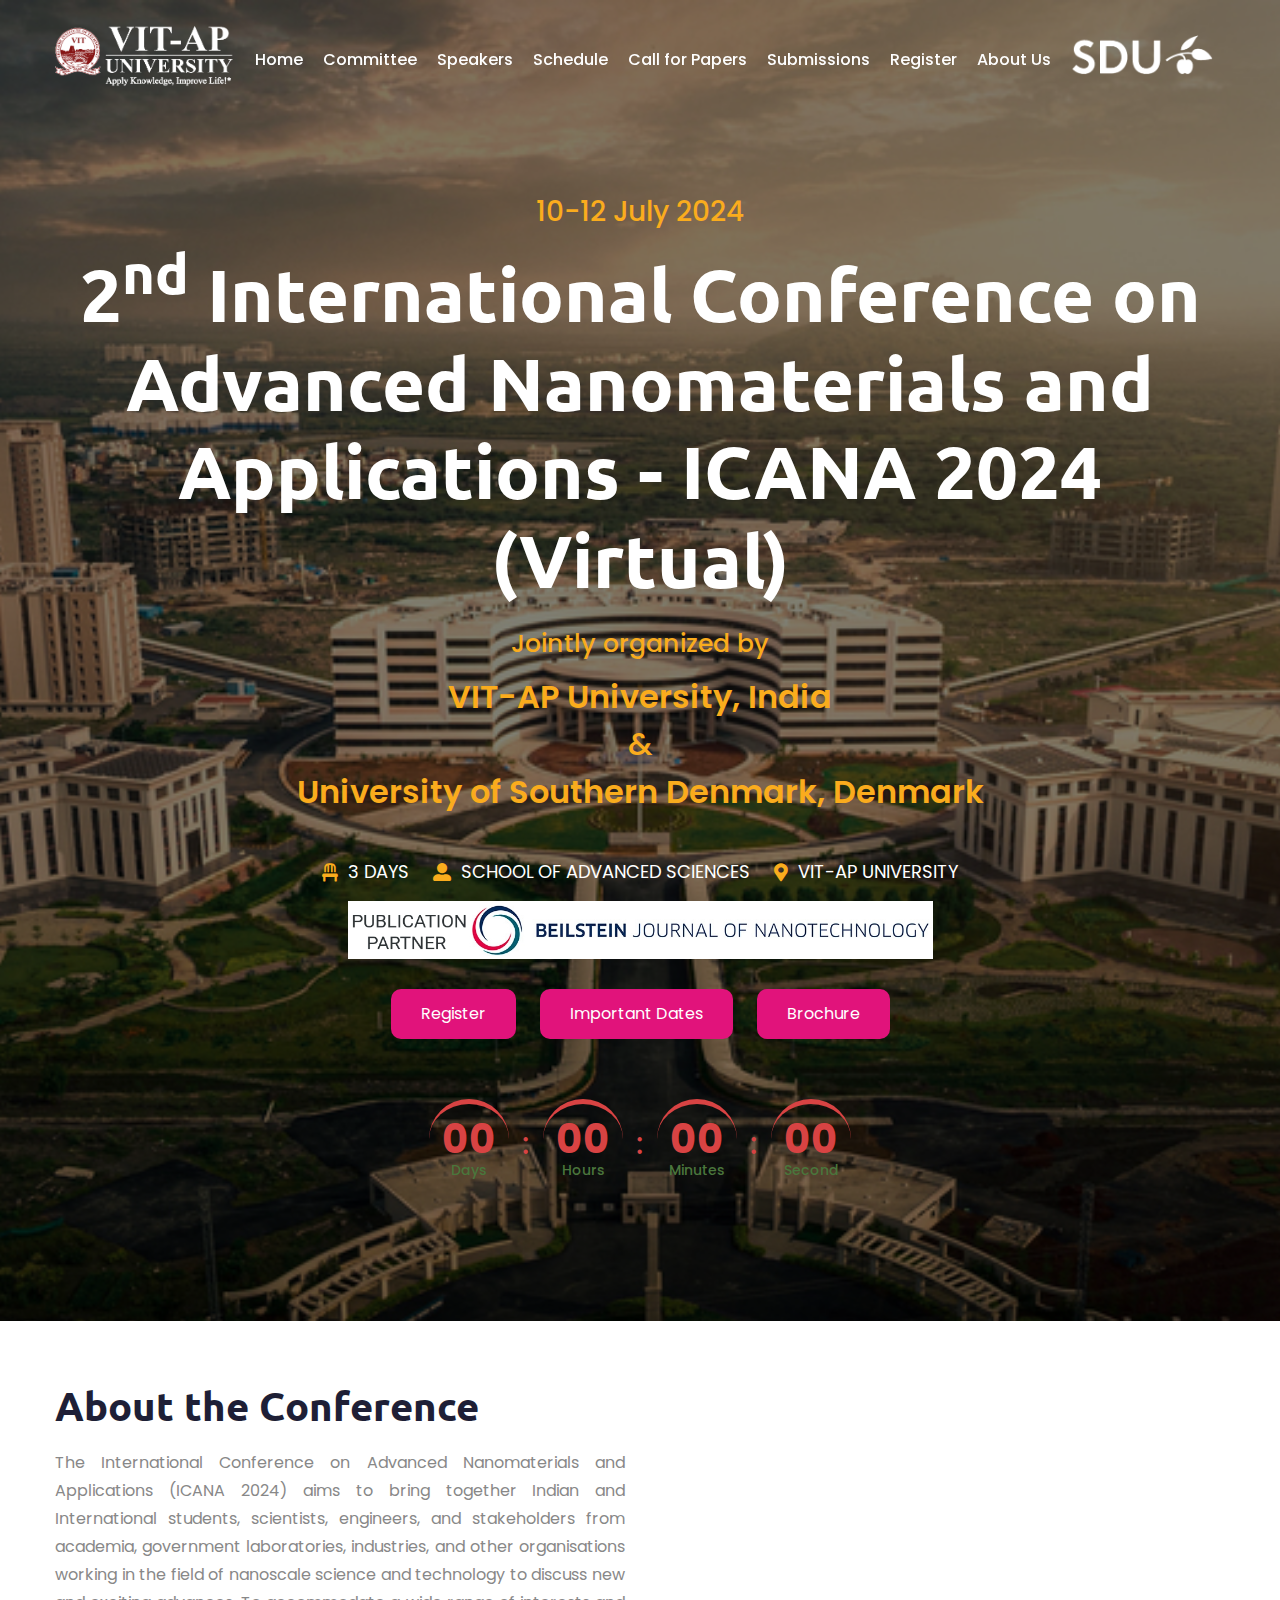
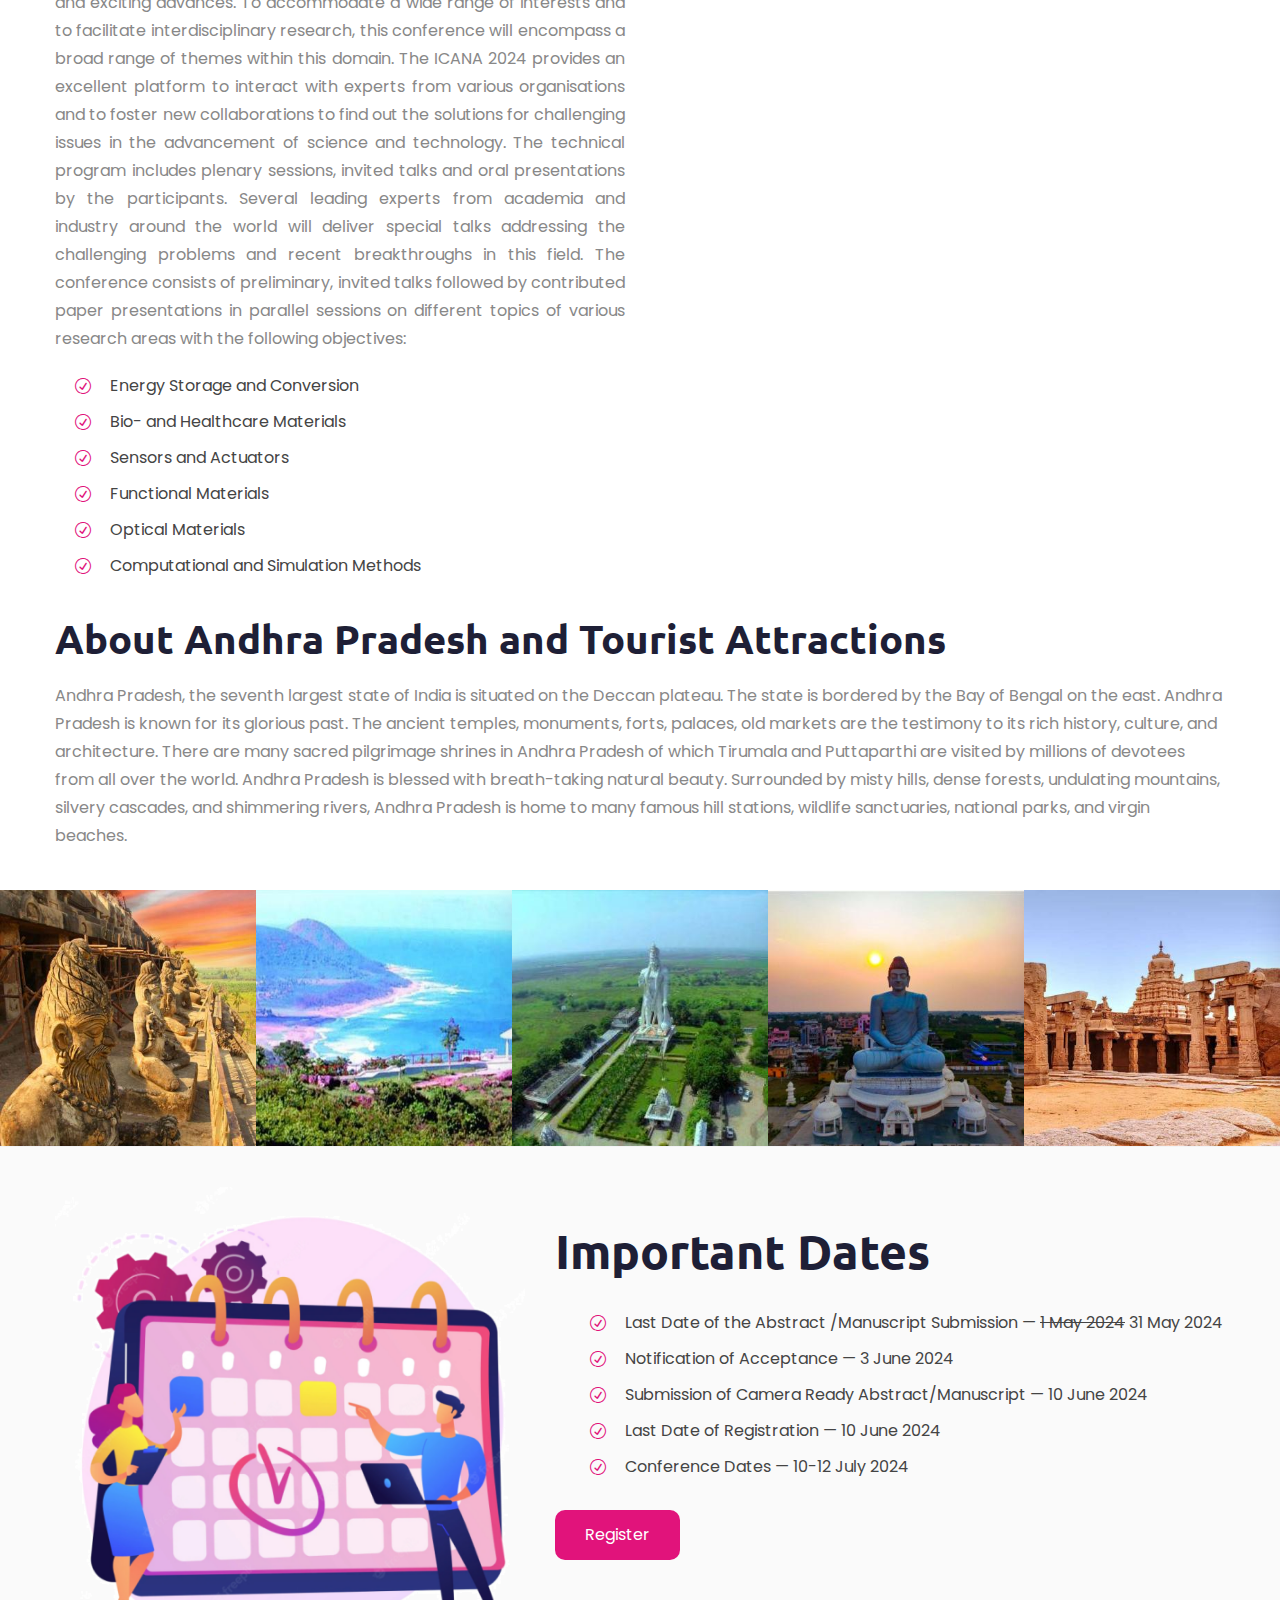
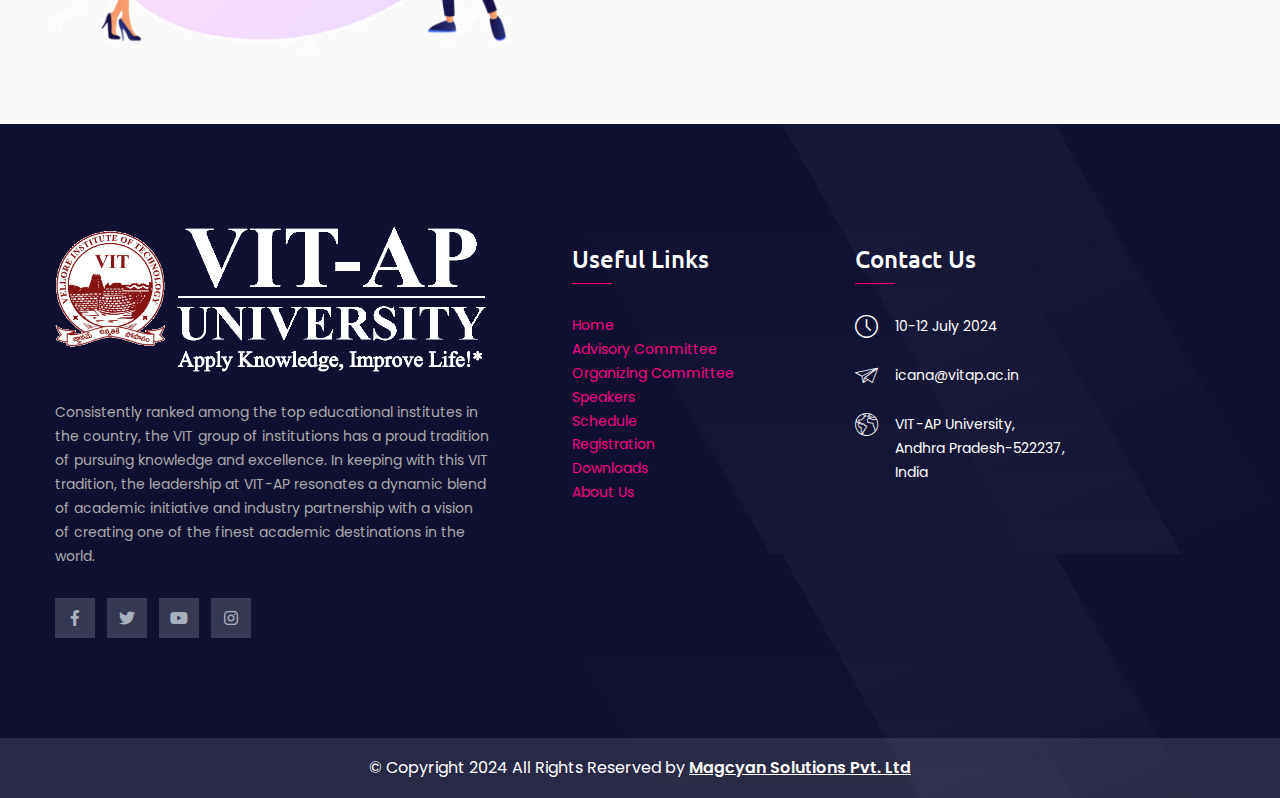
==== commit 791b1eaa: "31 May" ====
--- a/index.html
+++ b/index.html
@@ -240,7 +240,7 @@
                                     style="margin: 30px 10px 0px 10px;"><span class="btn-title">Important
                                         Dates</span></a>
             
-                                    <a href="files/Brochure_ICANA_2024.pdf" target="blank" class="theme-btn btn-style-two"
+                                    <a href="files/Brochure_ICANA_2024_updated.pdf" target="blank" class="theme-btn btn-style-two"
                                         style="margin: 30px 10px 0px 10px;"><span class="btn-title">Brochure</span></a>
                             </div>
 
@@ -541,7 +541,7 @@
 
                             <ul class="list-style-one">
 
-                                <li>Last Date of the Abstract /Manuscript Submission — <s>1 May 2024</s>  15 May 2024</li>
+                                <li>Last Date of the Abstract /Manuscript Submission — <s>1 May 2024</s>  31 May 2024</li>
 
                                 <li>Notification of Acceptance — 3 June 2024</li>
 
@@ -807,7 +807,7 @@
 
                                             <li><a href="register.html">Registration</a></li>
 
-                                            <li><a href="files/Brochure_ICANA_2024.pdf" download="Brochure_ICANA_2024"
+                                            <li><a href="files/Brochure_ICANA_2024_updated.pdf" download="Brochure_ICANA_2024"
                                                     target="blank">Downloads</a></li>
 
                                             <li><a href="about.html">About Us</a></li>
@@ -933,9 +933,9 @@
     <!--Scroll to top-->
     <div class="scroll-notice ">
         <ul>
-            <li>Opening date of the Extended abstract submission — <s>1 May 2024</s>  15 May 2024</li>
-
-            <li>Last Date of the Abstract /Manuscript Submission — <s>1 May 2024</s>  15 May 2024</li>
+            <li>Opening date of the Extended abstract submission — <s>1 May 2024</s>  31 May 2024</li>
+
+            <li>Last Date of the Abstract /Manuscript Submission — <s>1 May 2024</s>  31 May 2024</li>
 
             <li>Notification of Acceptance — 3 June 2024</li>
 
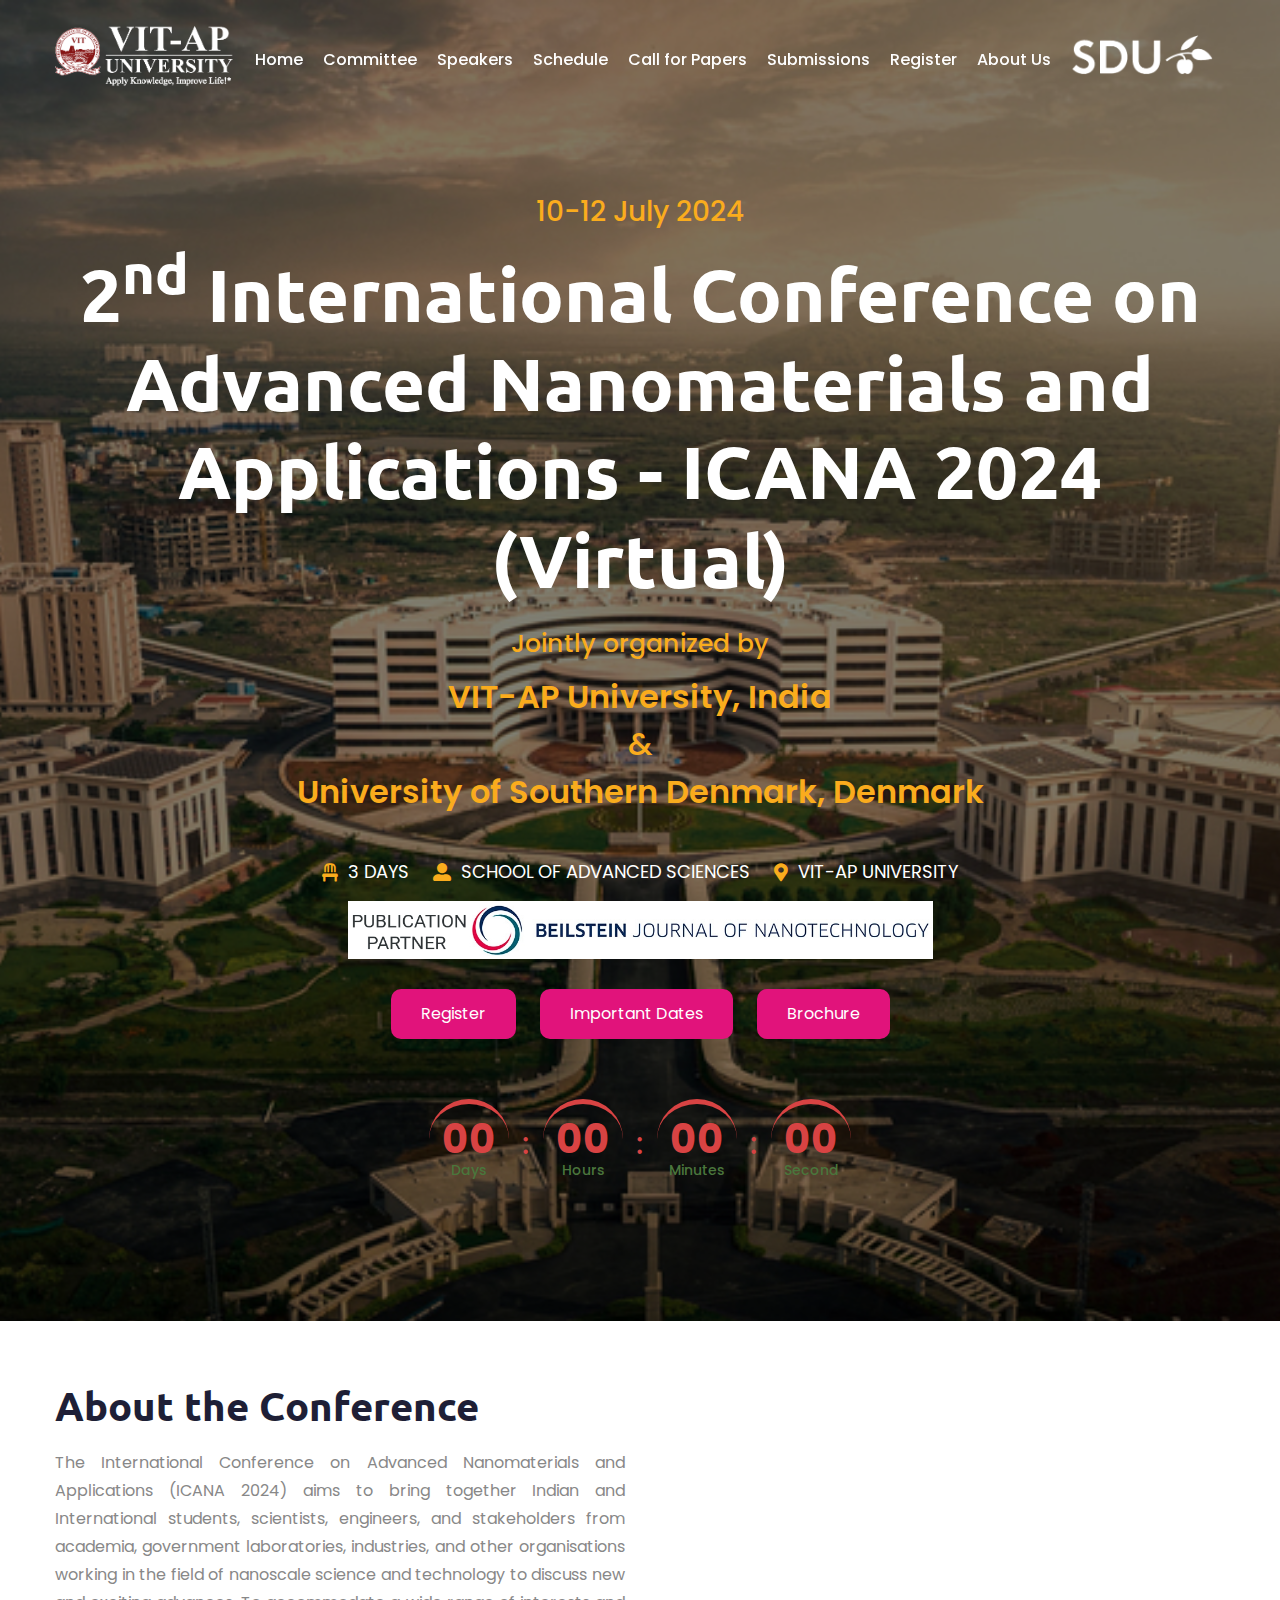
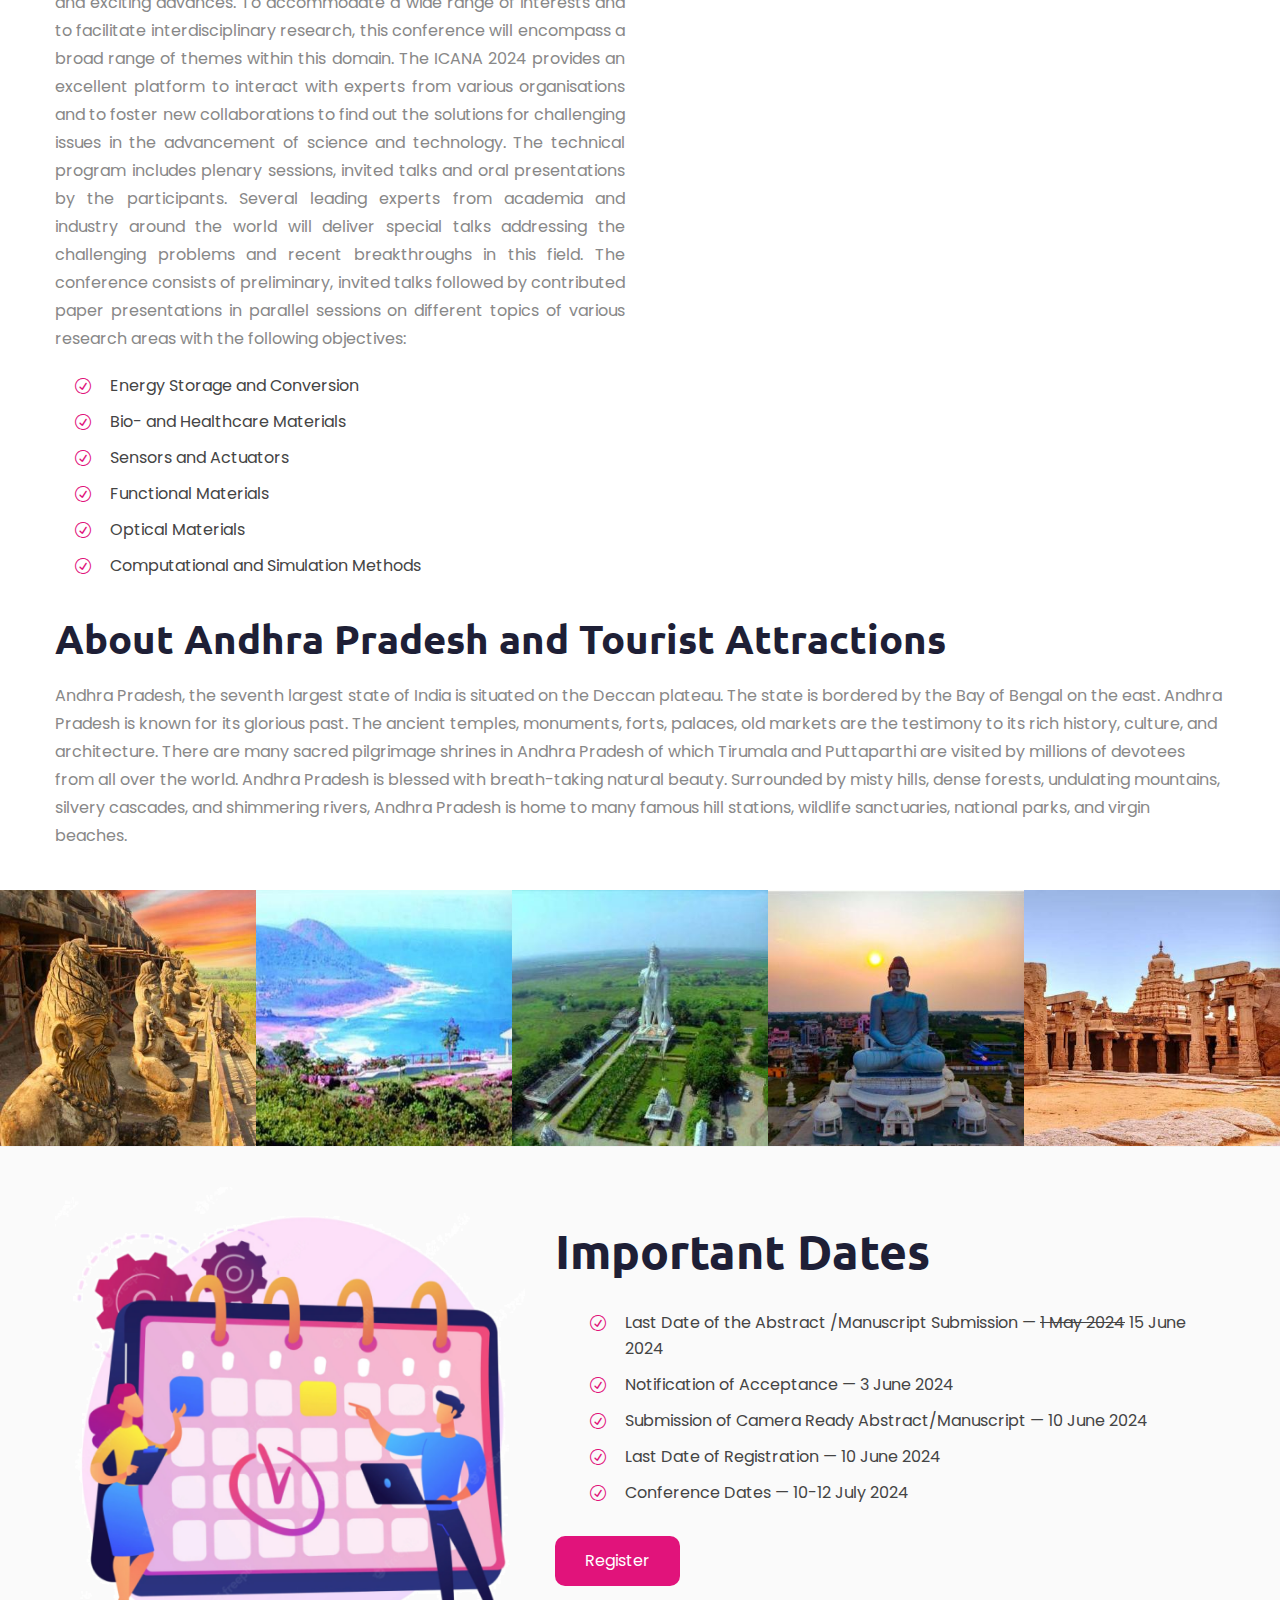
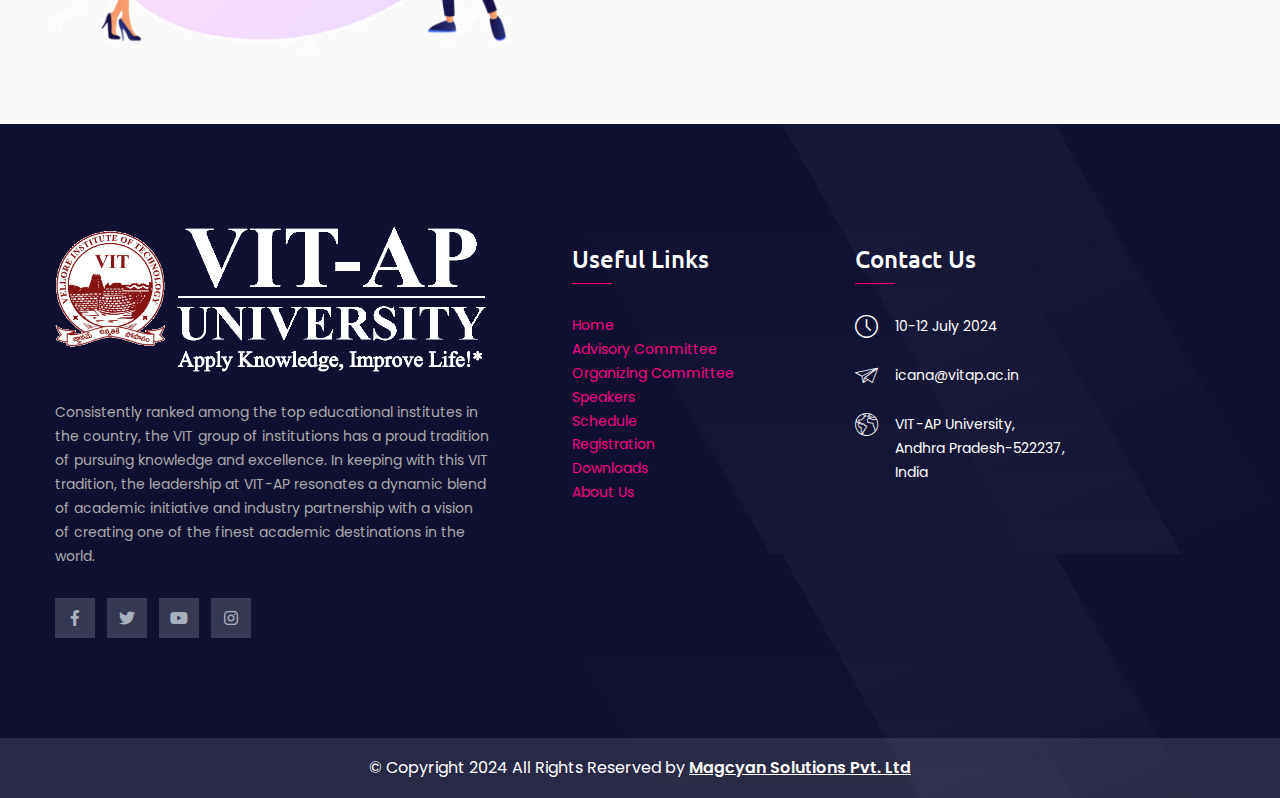
==== commit c12ecbdb: "15 June" ====
--- a/index.html
+++ b/index.html
@@ -541,7 +541,7 @@
 
                             <ul class="list-style-one">
 
-                                <li>Last Date of the Abstract /Manuscript Submission — <s>1 May 2024</s>  31 May 2024</li>
+                                <li>Last Date of the Abstract /Manuscript Submission — <s>1 May 2024</s>  15 June 2024</li>
 
                                 <li>Notification of Acceptance — 3 June 2024</li>
 
@@ -933,9 +933,9 @@
     <!--Scroll to top-->
     <div class="scroll-notice ">
         <ul>
-            <li>Opening date of the Extended abstract submission — <s>1 May 2024</s>  31 May 2024</li>
-
-            <li>Last Date of the Abstract /Manuscript Submission — <s>1 May 2024</s>  31 May 2024</li>
+            <li>Opening date of the Extended abstract submission — <s>1 May 2024</s>  15 June 2024</li>
+
+            <li>Last Date of the Abstract /Manuscript Submission — <s>1 May 2024</s>  15 June 2024</li>
 
             <li>Notification of Acceptance — 3 June 2024</li>
 
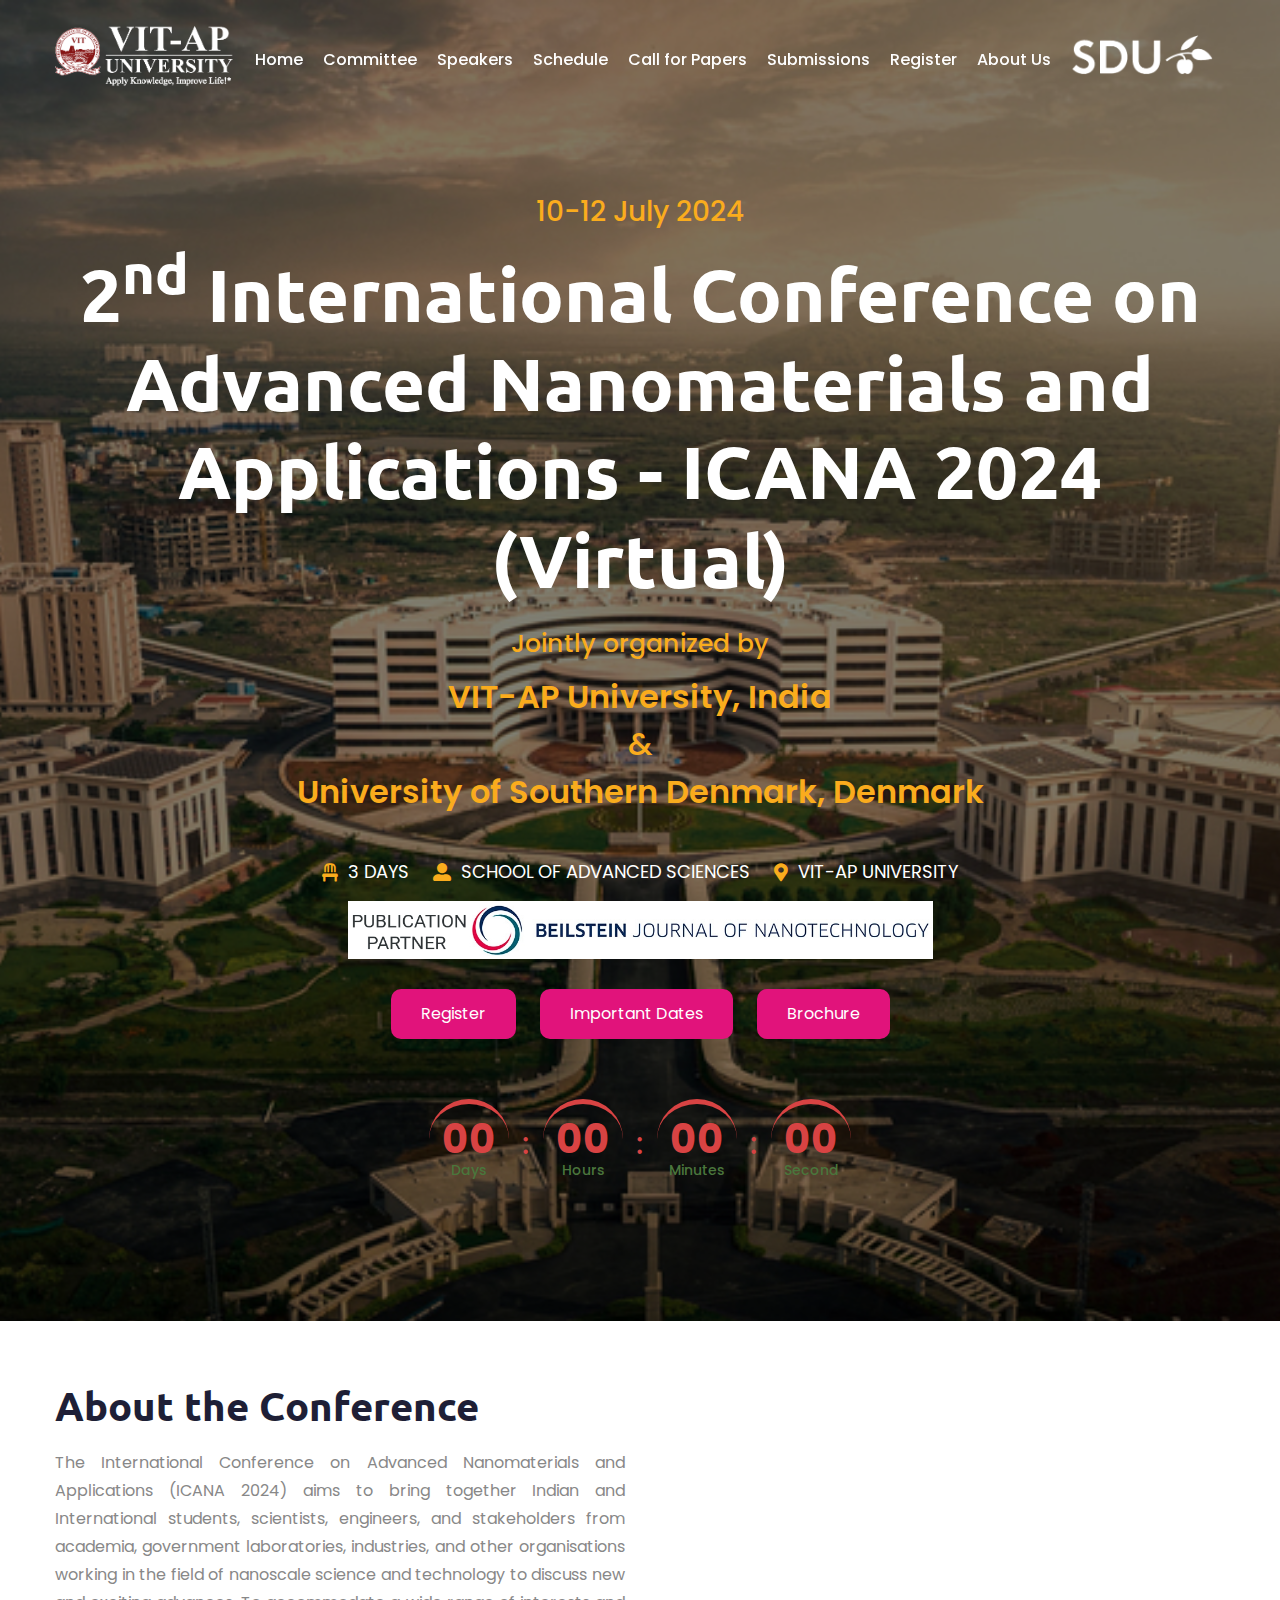
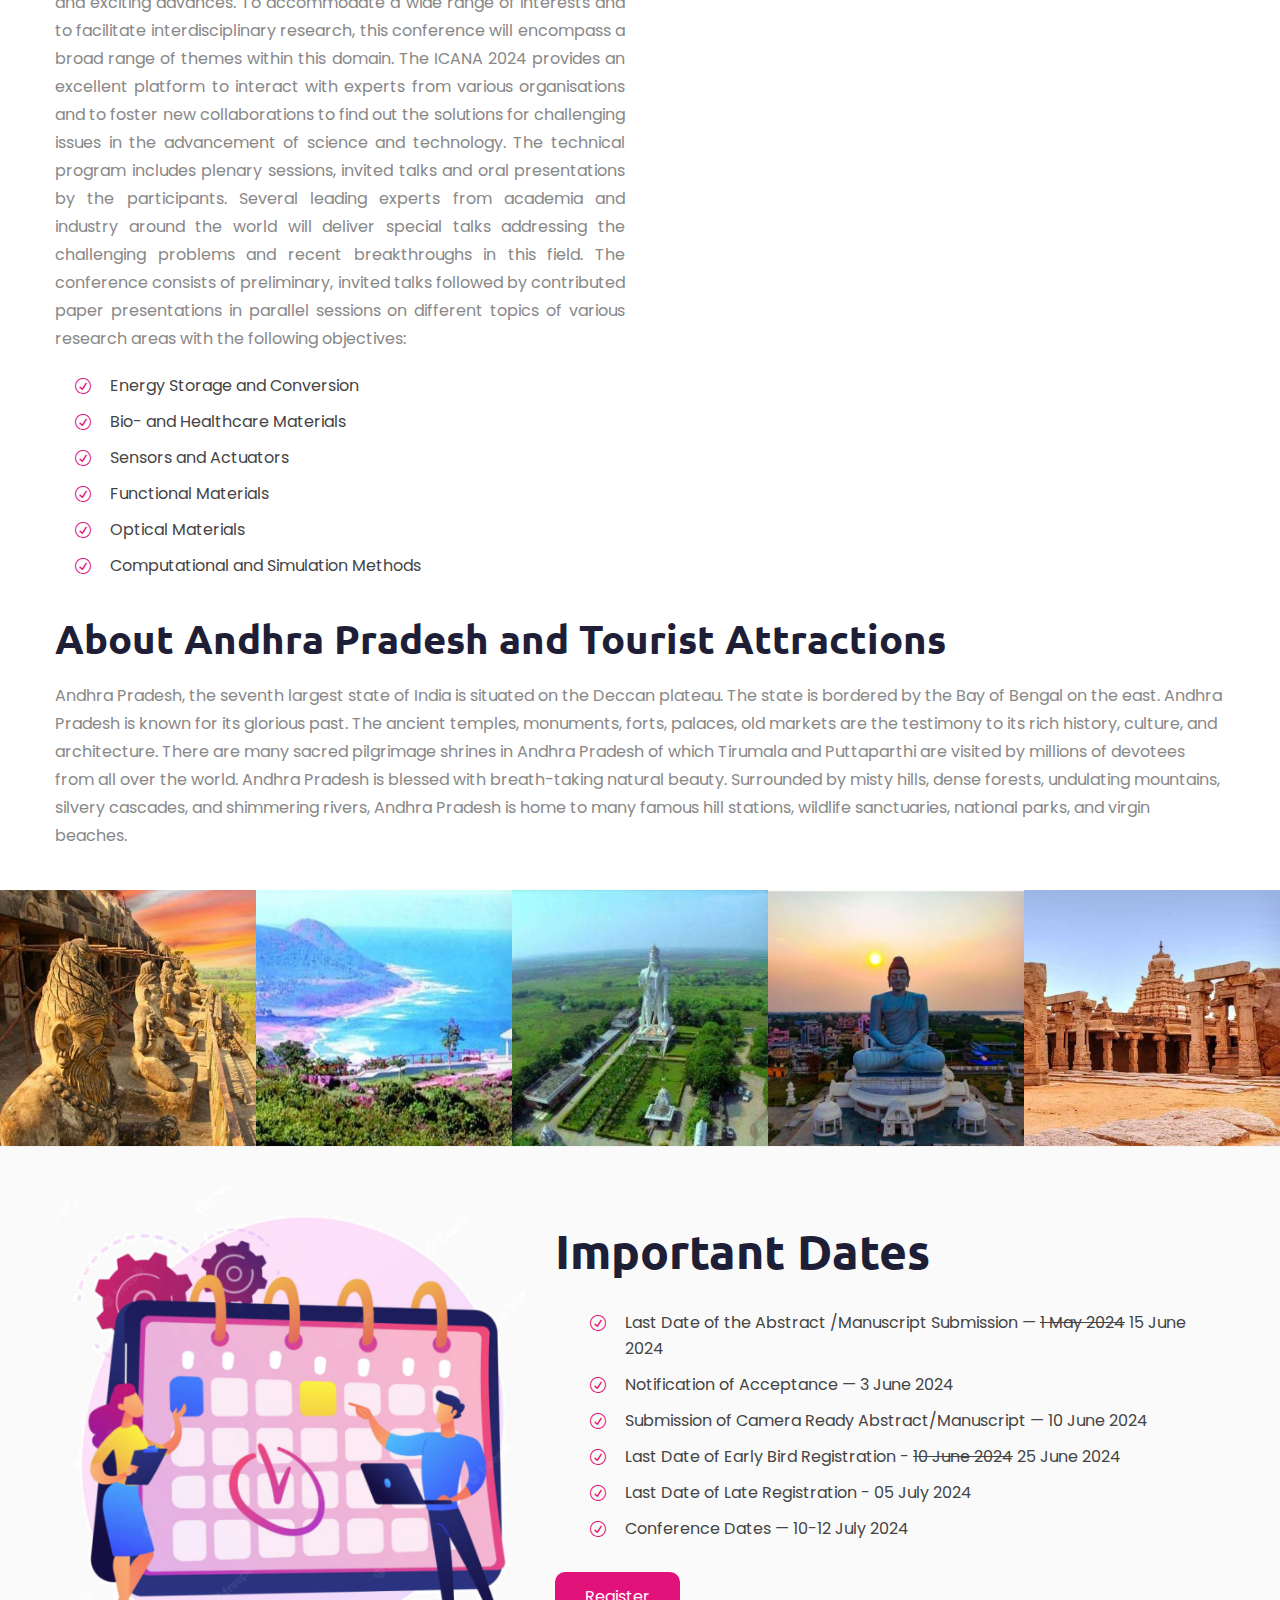
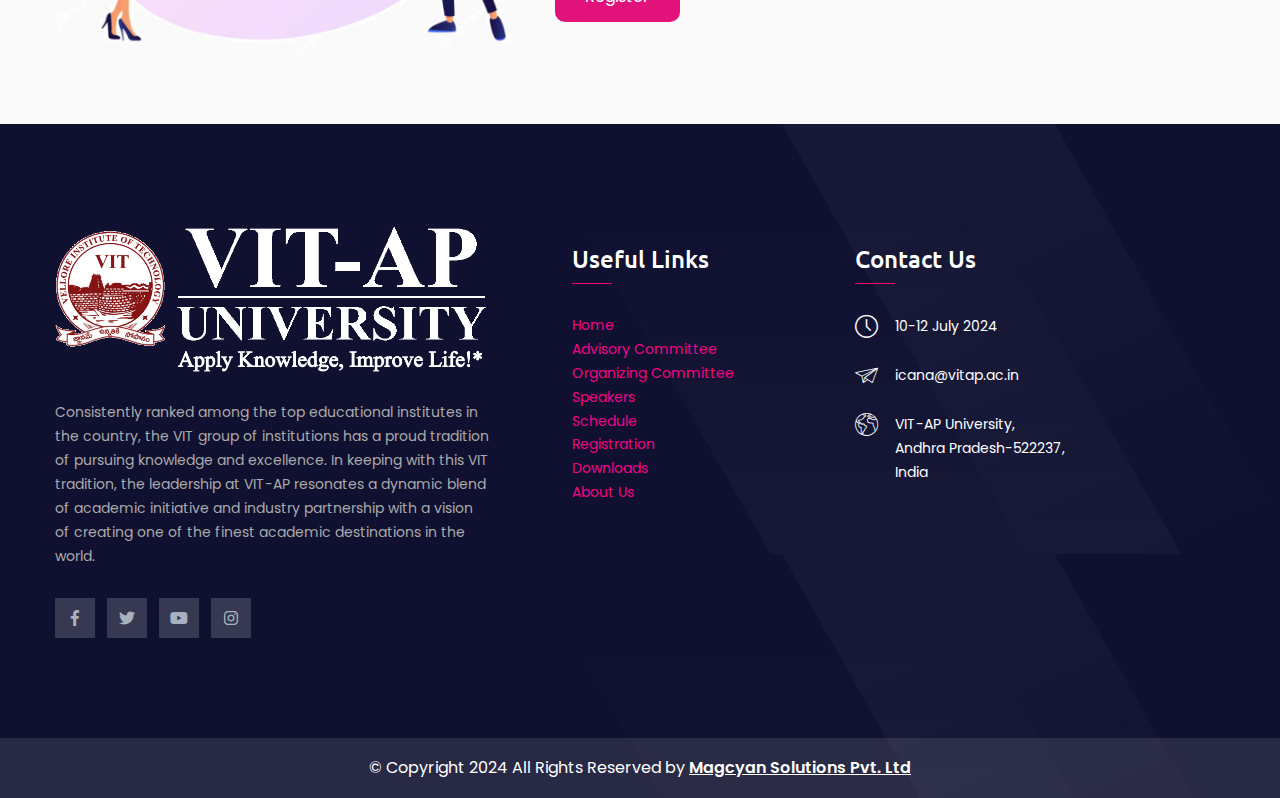
==== commit 5d9706de: "late reg" ====
--- a/index.html
+++ b/index.html
@@ -547,7 +547,8 @@
 
                                 <li>Submission of Camera Ready Abstract/Manuscript — 10 June 2024</li>
 
-                                <li>Last Date of Registration — 10 June 2024</li>
+                                <li>Last Date of Early Bird Registration - <s>10 June 2024</s> 25 June 2024</li>
+<li>Last Date of Late Registration - 05 July 2024</li>
 
                                 <li>Conference Dates — 10-12 July 2024</li>
 
@@ -941,7 +942,8 @@
 
             <li>Submission of Camera Ready Abstract/Manuscript — 10 June 2024</li>
 
-            <li>Last Date of Registration — 10 June 2024</li>
+            <li>Last Date of Early Bird Registration - <s>10 June 2024</s> 25 June 2024</li>
+<li>Last Date of Late Registration - 05 July 2024</li>
         </ul>
     </div>
     <div class="scroll-to-top scroll-to-target" data-target="html"><span class="fa fa-angle-double-up"></span></div>
